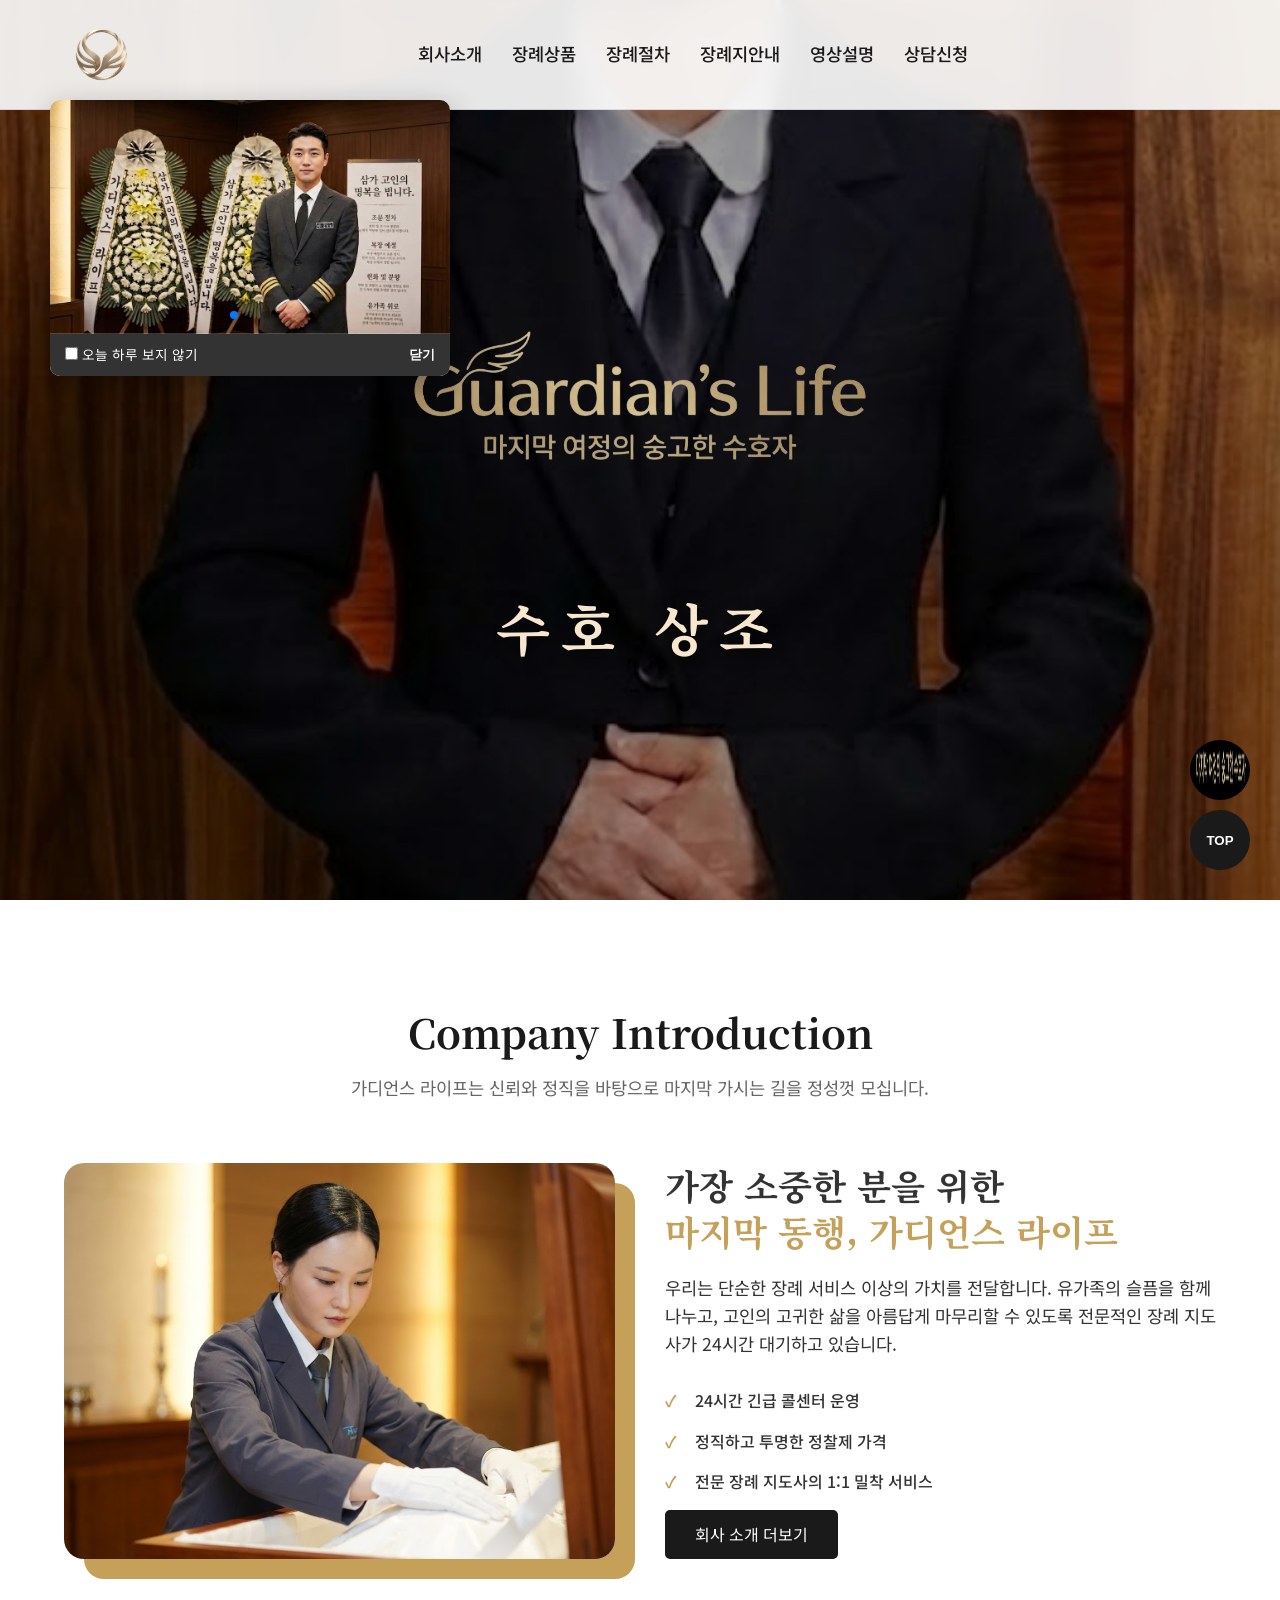
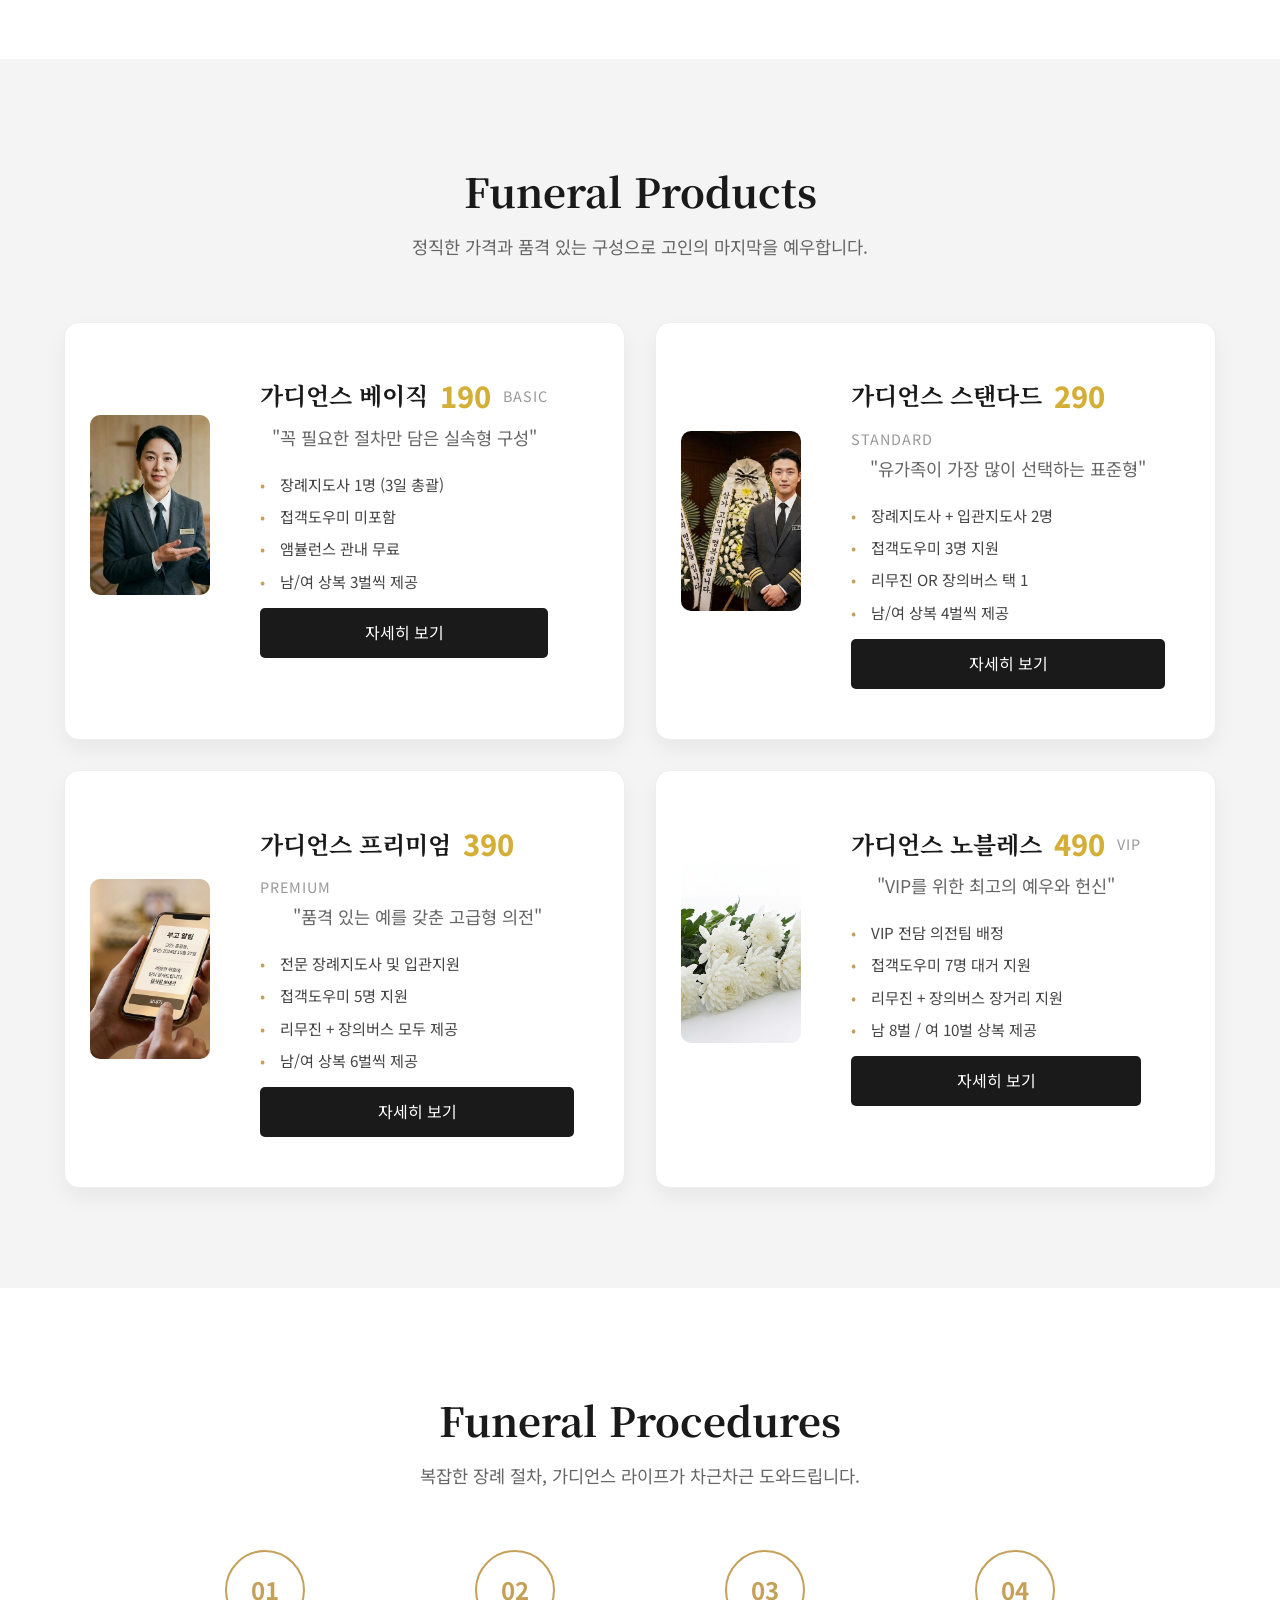
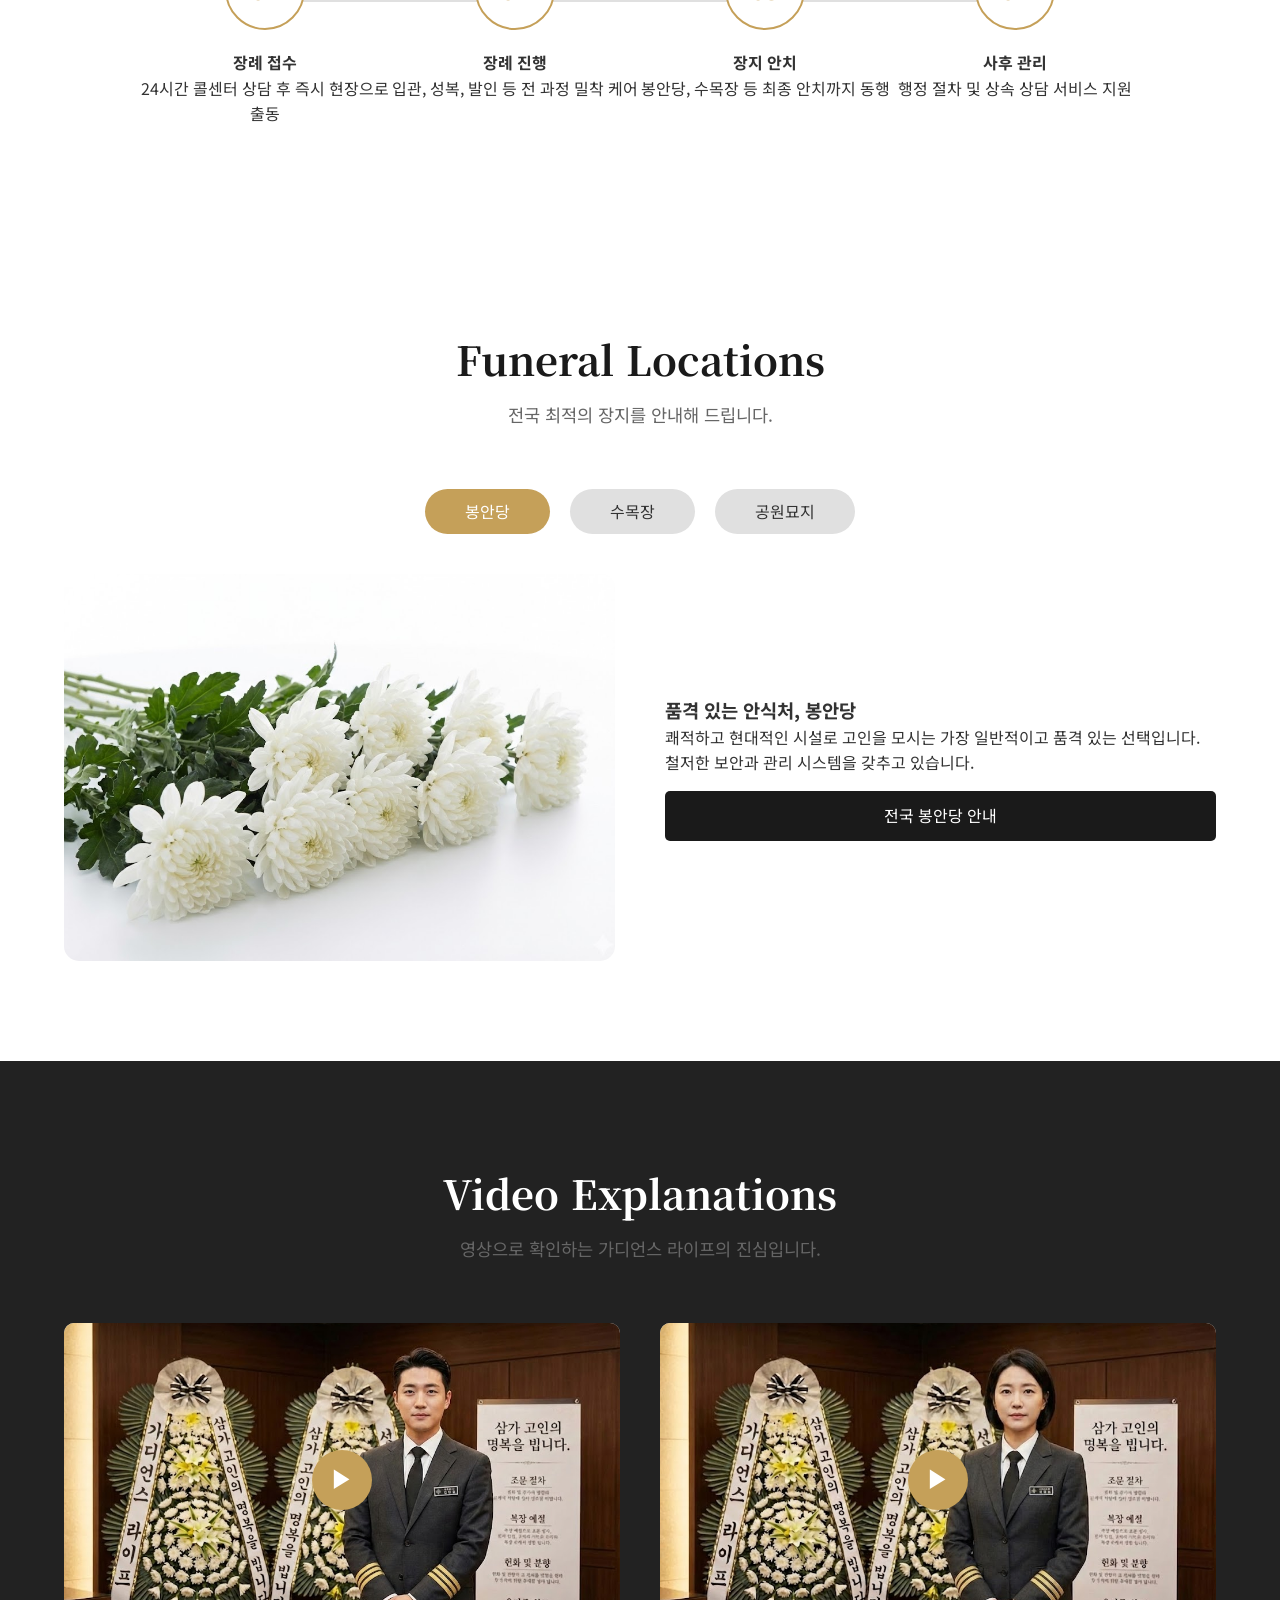
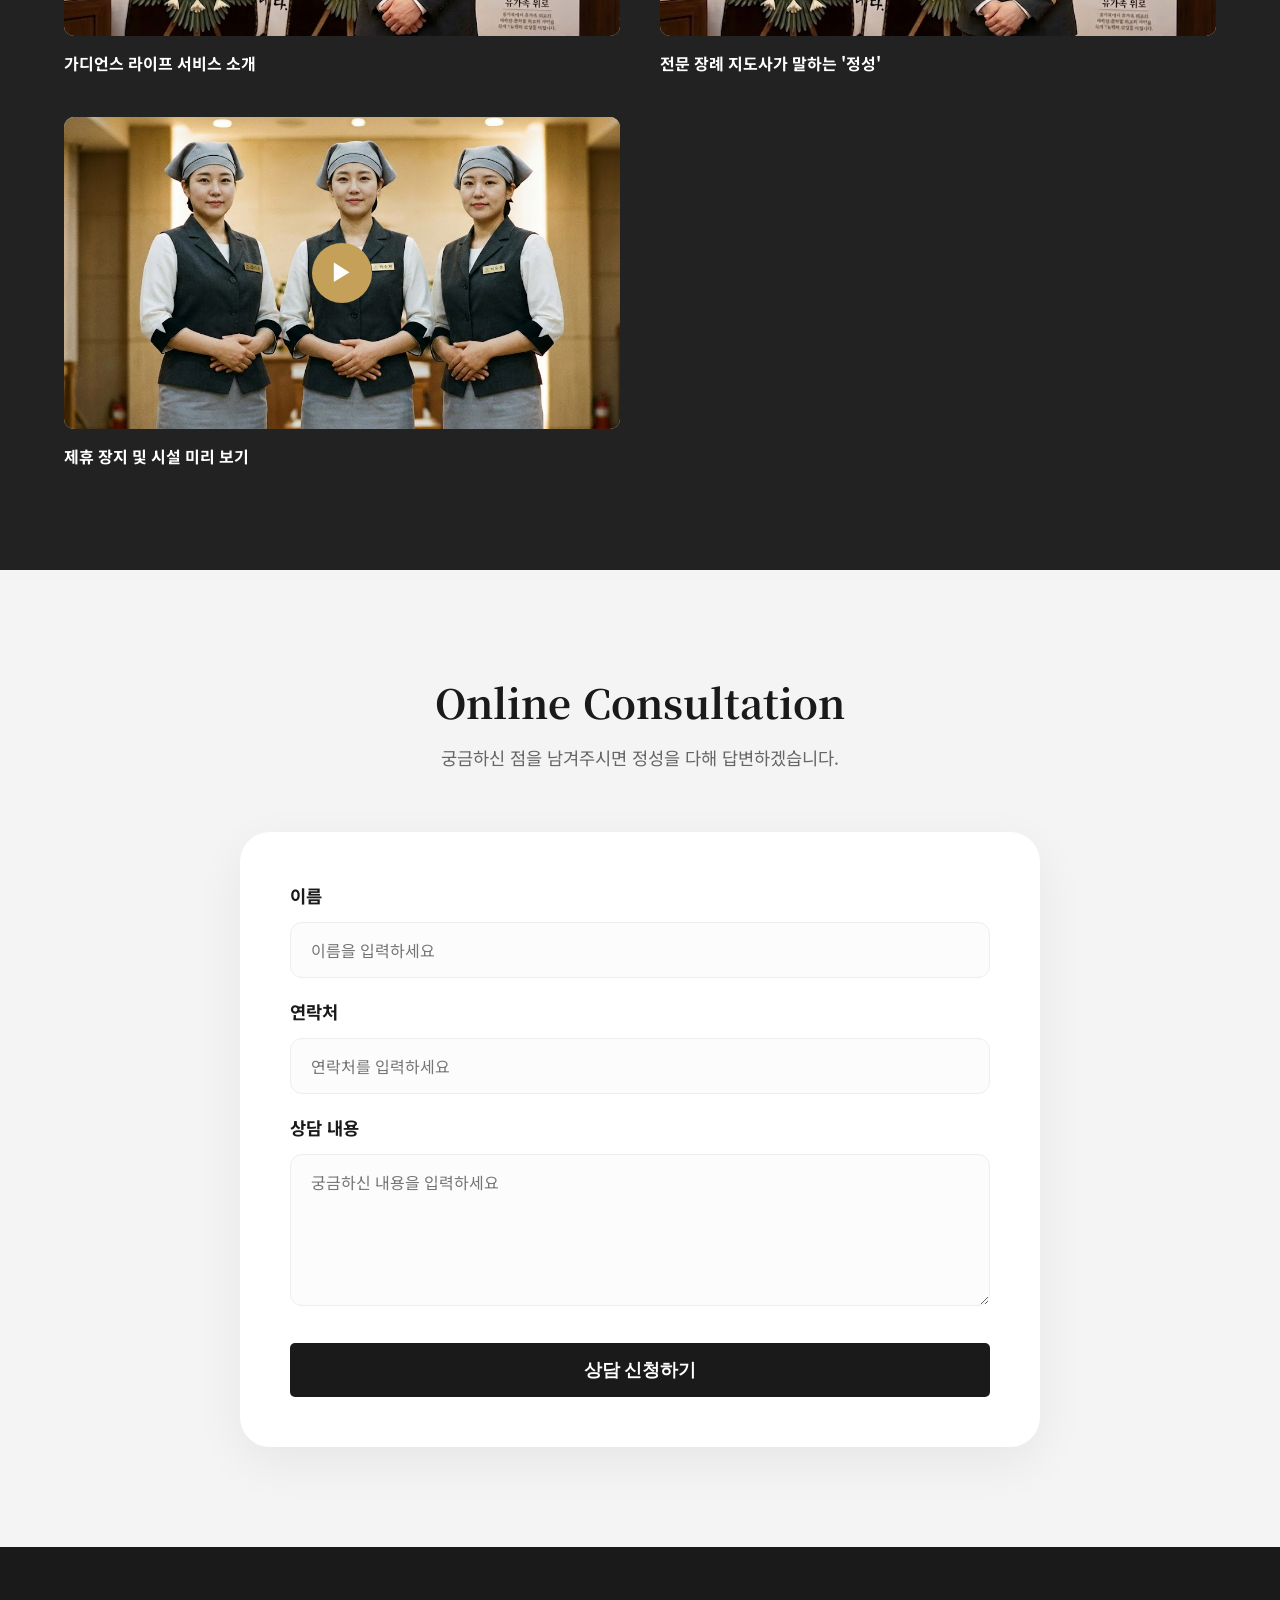
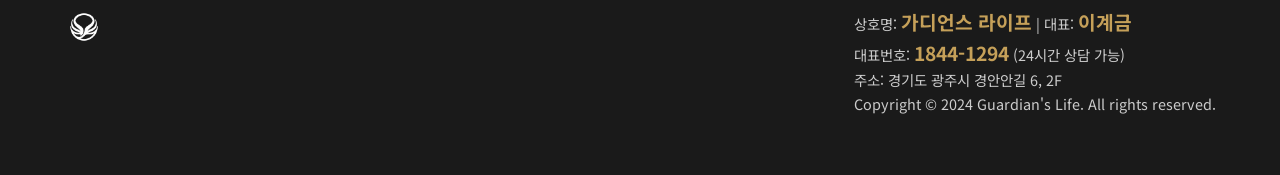
==== index.html @ 5bbec4a3 "Add files via upload" ====
<!DOCTYPE html>
<html lang="ko">

<head>
    <meta charset="UTF-8">
    <meta name="viewport" content="width=device-width, initial-scale=1.0">
    <title>가디언스 라이프 | Guardian's Life - 고품격 장례 서비스</title>
    <meta name="description" content="신뢰와 정성을 다하는 가디언스 라이프 장례 서비스입니다. 봉안당, 수목장, 장례 절차 안내 등 최선을 다해 도와드립니다.">
    <!-- Google Fonts -->
    <link
        href="https://fonts.googleapis.com/css2?family=Noto+Sans+KR:wght@300;400;500;700&family=Noto+Serif+KR:wght@400;700&display=swap"
        rel="stylesheet">
    <!-- Swiper.js CSS -->
    <link rel="stylesheet" href="https://cdn.jsdelivr.net/npm/swiper@11/swiper-bundle.min.css" />
    <!-- AOS CSS -->
    <link href="https://unpkg.com/aos@2.3.1/dist/aos.css" rel="stylesheet">
    <!-- Custom CSS -->
    <link rel="stylesheet" href="css/style.css">
</head>

<body>

    <!-- Header -->
    <header id="header">
        <div class="container flex justify-between align-center">
            <h1 class="logo">
                <a href="#"><img src="g/로고.png" alt="가디언스 라이프"></a>
            </h1>
            <nav class="gnb">
                <ul class="flex">
                    <li><a href="pages/intro.html">회사소개</a></li>
                    <li><a href="pages/products.html">장례상품</a></li>
                    <li><a href="pages/procedure.html">장례절차</a></li>
                    <li><a href="pages/locations.html">장례지안내</a></li>
                    <li><a href="pages/video.html">영상설명</a></li>
                    <li><a href="pages/consultation.html">상담신청</a></li>
                </ul>
            </nav>
            <div class="mobile-menu-btn">
                <span></span>
                <span></span>
                <span></span>
            </div>
        </div>
    </header>

    <!-- Main Content -->
    <main>
        <!-- Layer Popup (Swiper.js) -->
        <div id="layer-popup" class="layer-popup">
            <div class="popup-container">
                <div class="swiper main-popup-swiper">
                    <div class="swiper-wrapper">
                        <div class="swiper-slide"><img src="g/1.png" alt="팝업 1"></div>
                        <div class="swiper-slide"><img src="g/2.png" alt="팝업 2"></div>
                        <div class="swiper-slide"><img src="g/3.png" alt="팝업 3"></div>
                    </div>
                    <div class="swiper-pagination"></div>
                </div>
                <div class="popup-footer flex justify-between align-center">
                    <label><input type="checkbox" id="today-close"> 오늘 하루 보지 않기</label>
                    <button id="popup-close">닫기</button>
                </div>
            </div>
        </div>

        <!-- Home Section -->
        <section id="home">
            <div class="hero">
                <div class="spline-container">
                    <iframe src="https://my.spline.design/cybermannequin-TfpqgGjI5SZci5BlyBKGM1lX/" frameborder="0"
                        width="100%" height="100%"></iframe>
                </div>
                <div class="hero-content" data-aos="fade-up">
                    <img src="g/슬로건.png" alt="가디언스 라이프 슬로건">
                    <p class="brand-text-korean">수호 상조</p>
                </div>
            </div>
        </section>

        <!-- Company Introduction -->
        <section id="intro" class="section">
            <div class="container">
                <div class="section-title" data-aos="fade-up">
                    <h2>Company Introduction</h2>
                    <p>가디언스 라이프는 신뢰와 정직을 바탕으로 마지막 가시는 길을 정성껏 모십니다.</p>
                </div>
                <div class="intro-content flex align-center">
                    <div class="intro-img" data-aos="fade-right">
                        <img src="g/4.png" alt="가디언스 라이프 서비스">
                    </div>
                    <div class="intro-text" data-aos="fade-left">
                        <h3>가장 소중한 분을 위한<br><span>마지막 동행, 가디언스 라이프</span></h3>
                        <p>우리는 단순한 장례 서비스 이상의 가치를 전달합니다. 유가족의 슬픔을 함께 나누고, 고인의 고귀한 삶을 아름답게 마무리할 수 있도록 전문적인 장례 지도사가 24시간
                            대기하고 있습니다.</p>
                        <ul class="intro-features">
                            <li>24시간 긴급 콜센터 운영</li>
                            <li>정직하고 투명한 정찰제 가격</li>
                            <li>전문 장례 지도사의 1:1 밀착 서비스</li>
                        </ul>
                        <a href="pages/intro.html" class="btn-detail"
                            style="display:inline-block; width:auto; padding:12px 30px;">회사 소개 더보기</a>
                    </div>
                </div>
            </div>
        </section>

        <!-- Funeral Products -->
        <section id="products" class="section">
            <div class="container">
                <div class="section-title" data-aos="fade-up">
                    <h2>Funeral Products</h2>
                    <p>정직한 가격과 품격 있는 구성으로 고인의 마지막을 예우합니다.</p>
                </div>
                <div class="product-grid">
                    <!-- (1) 가디언스 베이직 -->
                    <div class="product-item" data-aos="fade-up" data-aos-delay="100">
                        <div class="product-summary" onclick="location.href='pages/products.html'">
                            <div class="product-img"><img src="g/5.png" alt="가디언스 베이직"></div>
                            <div class="product-info">
                                <h3>가디언스 베이직 <span class="price-tag">190</span> <span class="eng-sub">Basic</span></h3>
                                <p class="summary-desc">"꼭 필요한 절차만 담은 실속형 구성"</p>
                                <ul class="summary-list">
                                    <li>장례지도사 1명 (3일 총괄)</li>
                                    <li>접객도우미 미포함</li>
                                    <li>앰뷸런스 관내 무료</li>
                                    <li>남/여 상복 3벌씩 제공</li>
                                </ul>
                                <a href="pages/products.html" class="btn-detail">자세히 보기</a>
                            </div>
                        </div>
                    </div>
                    <!-- (2) 가디언스 스탠다드 -->
                    <div class="product-item" data-aos="fade-up" data-aos-delay="200">
                        <div class="product-summary" onclick="location.href='pages/products.html'">
                            <div class="product-img"><img src="g/1.png" alt="가디언스 스탠다드"></div>
                            <div class="product-info">
                                <h3>가디언스 스탠다드 <span class="price-tag">290</span> <span class="eng-sub">Standard</span>
                                </h3>
                                <p class="summary-desc">"유가족이 가장 많이 선택하는 표준형"</p>
                                <ul class="summary-list">
                                    <li>장례지도사 + 입관지도사 2명</li>
                                    <li>접객도우미 3명 지원</li>
                                    <li>리무진 OR 장의버스 택 1</li>
                                    <li>남/여 상복 4벌씩 제공</li>
                                </ul>
                                <a href="pages/products.html" class="btn-detail">자세히 보기</a>
                            </div>
                        </div>
                    </div>
                    <!-- (3) 가디언스 프리미엄 -->
                    <div class="product-item" data-aos="fade-up" data-aos-delay="300">
                        <div class="product-summary" onclick="location.href='pages/products.html'">
                            <div class="product-img"><img src="g/6.png" alt="가디언스 프리미엄"></div>
                            <div class="product-info">
                                <h3>가디언스 프리미엄 <span class="price-tag">390</span> <span class="eng-sub">Premium</span>
                                </h3>
                                <p class="summary-desc">"품격 있는 예를 갖춘 고급형 의전"</p>
                                <ul class="summary-list">
                                    <li>전문 장례지도사 및 입관지원</li>
                                    <li>접객도우미 5명 지원</li>
                                    <li>리무진 + 장의버스 모두 제공</li>
                                    <li>남/여 상복 6벌씩 제공</li>
                                </ul>
                                <a href="pages/products.html" class="btn-detail">자세히 보기</a>
                            </div>
                        </div>
                    </div>
                    <!-- (4) 가디언스 노블레스 -->
                    <div class="product-item" data-aos="fade-up" data-aos-delay="400">
                        <div class="product-summary" onclick="location.href='pages/products.html'">
                            <div class="product-img"><img src="g/8.png" alt="가디언스 노블레스"></div>
                            <div class="product-info">
                                <h3>가디언스 노블레스 <span class="price-tag">490</span> <span class="eng-sub">VIP</span></h3>
                                <p class="summary-desc">"VIP를 위한 최고의 예우와 헌신"</p>
                                <ul class="summary-list">
                                    <li>VIP 전담 의전팀 배정</li>
                                    <li>접객도우미 7명 대거 지원</li>
                                    <li>리무진 + 장의버스 장거리 지원</li>
                                    <li>남 8벌 / 여 10벌 상복 제공</li>
                                </ul>
                                <a href="pages/products.html" class="btn-detail">자세히 보기</a>
                            </div>
                        </div>
                    </div>
                </div>
            </div>
        </section>

        <!-- Funeral Procedures -->
        <section id="procedure" class="section">
            <div class="container">
                <div class="section-title" data-aos="fade-up">
                    <h2>Funeral Procedures</h2>
                    <p>복잡한 장례 절차, 가디언스 라이프가 차근차근 도와드립니다.</p>
                </div>
                <div class="procedure-steps">
                    <div class="step-item" data-aos="zoom-in" data-aos-delay="100">
                        <div class="step-num">01</div>
                        <h4>장례 접수</h4>
                        <p>24시간 콜센터 상담 후 즉시 현장으로 출동</p>
                    </div>
                    <div class="step-item" data-aos="zoom-in" data-aos-delay="200">
                        <div class="step-num">02</div>
                        <h4>장례 진행</h4>
                        <p>입관, 성복, 발인 등 전 과정 밀착 케어</p>
                    </div>
                    <div class="step-item" data-aos="zoom-in" data-aos-delay="300">
                        <div class="step-num">03</div>
                        <h4>장지 안치</h4>
                        <p>봉안당, 수목장 등 최종 안치까지 동행</p>
                    </div>
                    <div class="step-item" data-aos="zoom-in" data-aos-delay="400">
                        <div class="step-num">04</div>
                        <h4>사후 관리</h4>
                        <p>행정 절차 및 상속 상담 서비스 지원</p>
                    </div>
                </div>
            </div>
        </section>

        <!-- Funeral Locations -->
        <section id="locations" class="section">
            <div class="container">
                <div class="section-title" data-aos="fade-up">
                    <h2>Funeral Locations</h2>
                    <p>전국 최적의 장지를 안내해 드립니다.</p>
                </div>
                <div class="location-tabs" data-aos="fade-up">
                    <ul class="tab-menu flex justify-center">
                        <li class="active" data-tab="tab1">봉안당</li>
                        <li data-tab="tab2">수목장</li>
                        <li data-tab="tab3">공원묘지</li>
                    </ul>
                    <div class="tab-content active" id="tab1">
                        <div class="location-item flex align-center">
                            <div class="location-img"><img src="g/8.png" alt="봉안당"></div>
                            <div class="location-text">
                                <h3>품격 있는 안식처, 봉안당</h3>
                                <p>쾌적하고 현대적인 시설로 고인을 모시는 가장 일반적이고 품격 있는 선택입니다. 철저한 보안과 관리 시스템을 갖추고 있습니다.</p>
                                <a href="pages/locations.html" class="btn-detail">전국 봉안당 안내</a>
                            </div>
                        </div>
                    </div>
                    <div class="tab-content" id="tab2">
                        <div class="location-item flex align-center">
                            <div class="location-img"><img src="g/9.png" alt="수목장"></div>
                            <div class="location-text">
                                <h3>자연으로의 회귀, 수목장</h3>
                                <p>사랑하는 이를 자연의 품에 모시는 친환경 장례 방식입니다. 아름다운 숲속에서 영원한 안식을 누릴 수 있는 최적의 장소를 추천합니다.</p>
                                <a href="pages/locations.html" class="btn-detail">우수 수목장 탐방</a>
                            </div>
                        </div>
                    </div>
                    <div class="tab-content" id="tab3">
                        <div class="location-item flex align-center">
                            <div class="location-img"><img src="g/6.png" alt="공원묘지"></div>
                            <div class="location-text">
                                <h3>영원한 기억의 공간, 공원묘지</h3>
                                <p>탁 트인 전망과 정갈한 조경이 어우러진 공원묘지입니다. 대대로 가문을 모실 수 있는 평장묘, 매장묘 등 다양한 형태를 제안합니다.</p>
                                <a href="pages/locations.html" class="btn-detail">공원묘지 분양 문의</a>
                            </div>
                        </div>
                    </div>
                </div>
            </div>
        </section>

        <!-- Video Explanations -->
        <section id="video" class="section">
            <div class="container">
                <div class="section-title" data-aos="fade-up">
                    <h2>Video Explanations</h2>
                    <p>영상으로 확인하는 가디언스 라이프의 진심입니다.</p>
                </div>
                <div class="video-grid">
                    <div class="video-item" data-aos="fade-up" data-aos-delay="100">
                        <div class="video-thumb">
                            <img src="g/1.png" alt="서비스 소개 영상">
                            <button class="btn-play">▶</button>
                        </div>
                        <h4>가디언스 라이프 서비스 소개</h4>
                    </div>
                    <div class="video-item" data-aos="fade-up" data-aos-delay="200">
                        <div class="video-thumb">
                            <img src="g/2.png" alt="장례 지도사 인터뷰">
                            <button class="btn-play">▶</button>
                        </div>
                        <h4>전문 장례 지도사가 말하는 '정성'</h4>
                    </div>
                    <div class="video-item" data-aos="fade-up" data-aos-delay="300">
                        <div class="video-thumb">
                            <img src="g/3.png" alt="시설 안내 영상">
                            <button class="btn-play">▶</button>
                        </div>
                        <h4>제휴 장지 및 시설 미리 보기</h4>
                    </div>
                </div>
            </div>
        </section>

        <!-- Consultation Form -->
        <section id="consultation" class="section">
            <div class="container">
                <div class="section-title" data-aos="fade-up">
                    <h2>Online Consultation</h2>
                    <p>궁금하신 점을 남겨주시면 정성을 다해 답변하겠습니다.</p>
                </div>
                <div class="form-wrapper" data-aos="fade-up">
                    <form id="contact-form" class="consult-form">
                        <div class="form-group">
                            <label for="name">이름</label>
                            <input type="text" id="name" placeholder="이름을 입력하세요" required>
                        </div>
                        <div class="form-group">
                            <label for="phone">연락처</label>
                            <input type="tel" id="phone" placeholder="연락처를 입력하세요" required>
                        </div>
                        <div class="form-group">
                            <label for="message">상담 내용</label>
                            <textarea id="message" rows="5" placeholder="궁금하신 내용을 입력하세요"></textarea>
                        </div>
                        <button type="submit" class="btn-submit">상담 신청하기</button>
                    </form>
                </div>
            </div>
        </section>
    </main>

    <!-- Footer -->
    <footer id="footer">
        <div class="container">
            <div class="footer-top flex justify-between">
                <div class="footer-logo">
                    <img src="g/로고.png" alt="가디언스 라이프">
                </div>
                <div class="footer-info">
                    <p>상호명: <strong>가디언스 라이프</strong> | 대표: <strong>이계금</strong></p>
                    <p>대표번호: <strong>1844-1294</strong> (24시간 상담 가능)</p>
                    <p>주소: 경기도 광주시 경안안길 6, 2F</p>
                    <p>Copyright &copy; 2024 Guardian's Life. All rights reserved.</p>
                </div>
            </div>
        </div>
    </footer>

    <!-- Floating Buttons -->
    <div class="floating-btns">
        <a href="#" class="btn-kakao"><img src="g/제목 없음3.png" alt="카카오톡 상담"></a>
        <button id="top-btn" class="btn-top">TOP</button>
    </div>

    <!-- Swiper.js JS -->
    <script src="https://cdn.jsdelivr.net/npm/swiper@11/swiper-bundle.min.js"></script>
    <!-- AOS JS -->
    <script src="https://unpkg.com/aos@2.3.1/dist/aos.js"></script>
    <!-- Custom JS -->
    <script src="js/main.js"></script>
    <script>
        AOS.init();
    </script>
</body>

</html>
---- css/style.css ----
/* Base Design Tokens */
:root {
    --primary-color: #1a1a1a;
    --secondary-color: #c5a059;
    /* Gold point */
    --text-color: #333;
    --light-gray: #f4f4f4;
    --white: #ffffff;
    --font-main: 'Noto Sans KR', sans-serif;
    --font-title: 'Noto Serif KR', serif;
}

/* Reset */
* {
    margin: 0;
    padding: 0;
    box-sizing: border-box;
}

li {
    list-style: none;
}

a {
    text-decoration: none;
    color: inherit;
}

img {
    max-width: 100%;
    display: block;
}

button {
    cursor: pointer;
    border: none;
    background: none;
    outline: none;
}

body {
    font-family: var(--font-main);
    color: var(--text-color);
    line-height: 1.6;
    overflow-x: hidden;
}

.container {
    width: 90%;
    max-width: 1200px;
    margin: 0 auto;
}

.flex {
    display: flex;
}

.justify-between {
    justify-content: space-between;
}

.justify-center {
    justify-content: center;
}

.align-center {
    align-items: center;
}

/* Common Section Styles */
.section {
    padding: 100px 0;
}

.section-title {
    text-align: center;
    margin-bottom: 60px;
}

.section-title h2 {
    font-family: var(--font-title);
    font-size: 2.5rem;
    color: var(--primary-color);
    margin-bottom: 10px;
}

.section-title p {
    font-size: 1.1rem;
    color: #666;
}

/* Header */
#header {
    position: fixed;
    top: 0;
    left: 0;
    width: 100%;
    height: 110px;
    /* 기존 80px에서 확대 */
    background: rgba(255, 255, 255, 0.9);
    backdrop-filter: blur(10px);
    z-index: 1000;
    transition: all 0.3s ease;
    border-bottom: 1px solid rgba(0, 0, 0, 0.1);
    display: flex;
    /* 수직 중앙 정렬을 위해 추가 */
    align-items: center;
}

#header .logo img {
    height: 75px;
    /* 기존 50px에서 확대 (약 1.5배) */
    width: auto;
}

.gnb ul li {
    margin-left: 30px;
}

.gnb ul li a {
    font-size: 1.1rem;
    font-weight: 500;
    color: var(--primary-color);
    transition: color 0.3s;
}

.gnb ul li a:hover {
    color: var(--secondary-color);
}

/* Layer Popup */
.layer-popup {
    position: fixed;
    top: 100px;
    left: 50px;
    width: 400px;
    background: var(--white);
    z-index: 2000;
    box-shadow: 0 10px 30px rgba(0, 0, 0, 0.3);
    border-radius: 10px;
    overflow: hidden;
    display: none;
}

.popup-container img {
    width: 100%;
}

.popup-footer {
    padding: 10px 15px;
    background: #333;
    color: #fff;
    font-size: 0.85rem;
}

.popup-footer button {
    color: #fff;
    font-weight: bold;
}

/* Hero Section */
.hero {
    height: 100vh;
    background: url('../g/프로필.png') no-repeat center/cover;
    position: relative;
    display: flex;
    align-items: center;
    justify-content: center;
    overflow: hidden;
}

.hero::before {
    content: '';
    position: absolute;
    top: 0;
    left: 0;
    width: 100%;
    height: 100%;
    background: rgba(0, 0, 0, 0.4);
    z-index: 2;
    pointer-events: none;
}

.hero-content {
    position: relative;
    z-index: 3;
    text-align: center;
    pointer-events: none;
}

.spline-container {
    position: absolute;
    top: 0;
    left: 0;
    width: 100%;
    height: 100%;
    z-index: 1;
    overflow: hidden;
    /* Crop the iframe */
}

.spline-container iframe {
    width: calc(100% + 100px);
    /* Slightly wider */
    height: calc(100% + 100px);
    /* Slightly taller */
    margin-left: -50px;
    /* Offset to center */
    margin-top: -50px;
    /* Offset to center */
    border: none;
    pointer-events: auto;
}

.hero-content img {
    max-width: 600px;
    margin: 0 auto 20px;
}

.brand-text-korean {
    font-family: var(--font-title);
    /* 명조체 (Serif) */
    font-size: 3.5rem;
    /* 크기 대폭 확대 */
    color: #F7E7CE;
    /* 샴페인 골드 (Champagne Gold) */
    font-weight: 700;
    letter-spacing: 0.2em;
    text-shadow: 0 4px 15px rgba(0, 0, 0, 0.8);
    /* 시인성 극대화 */
    margin-top: 15px;
}

@media (max-width: 768px) {
    .brand-text-korean {
        font-size: 2.2rem;
        letter-spacing: 0.1em;
    }
}

/* Introduction Section */
.intro-content {
    gap: 50px;
}

.intro-img {
    flex: 1;
}

.intro-img img {
    border-radius: 20px;
    box-shadow: 20px 20px 0 var(--secondary-color);
}

.intro-text {
    flex: 1;
}

.intro-text h3 {
    font-family: var(--font-title);
    font-size: 2.2rem;
    margin-bottom: 20px;
    line-height: 1.3;
}

.intro-text h3 span {
    color: var(--secondary-color);
}

.intro-text p {
    margin-bottom: 30px;
    font-size: 1.1rem;
}

.intro-features {
    display: flex;
    flex-direction: column;
    gap: 15px;
}

.intro-features li {
    position: relative;
    padding-left: 30px;
    font-weight: 500;
}

.intro-features li::before {
    content: '✓';
    position: absolute;
    left: 0;
    color: var(--secondary-color);
    font-weight: bold;
}

/* Products Section */
#products {
    background: var(--light-gray);
}

.product-grid {
    display: grid;
    grid-template-columns: repeat(2, 1fr);
    /* Desktop 2x2 */
    gap: 30px;
}

@media (max-width: 992px) {
    .product-grid {
        grid-template-columns: 1fr;
        /* Mobile/Tablet 1 col */
    }
}

.product-card {
    background: var(--white);
    border-radius: 15px;
    overflow: hidden;
    box-shadow: 0 10px 20px rgba(0, 0, 0, 0.05);
    transition: all 0.3s;
}

.product-card:hover {
    transform: translateY(-10px);
    box-shadow: 0 15px 30px rgba(0, 0, 0, 0.1);
}

.product-img img {
    width: 100%;
    height: 200px;
    object-fit: cover;
}

.product-info {
    padding: 25px;
    text-align: center;
}

.product-info h4 {
    font-size: 1.4rem;
    margin-bottom: 10px;
}

.product-info .price {
    font-size: 1.2rem;
    color: var(--secondary-color);
    font-weight: 700;
    margin-bottom: 20px;
    display: block;
}

.product-info ul {
    text-align: left;
    margin-bottom: 10px;
    font-size: 0.95rem;
}

.btn-detail {
    display: block;
    width: 100%;
    padding: 12px;
    background: var(--primary-color);
    color: var(--white);
    border-radius: 5px;
    margin-top: 15px;
    text-align: center;
}

/* Product Item Advanced Styles */
.product-item {
    background: var(--white);
    border-radius: 15px;
    overflow: hidden;
    box-shadow: 0 10px 20px rgba(0, 0, 0, 0.05);
    transition: all 0.3s;
    border: 1px solid #eee;
}

.product-summary {
    padding: 30px;
    cursor: pointer;
    position: relative;
    transition: background 0.3s;
}

.product-summary:hover {
    background: #fdfdfd;
}

.product-summary .product-img {
    width: 100%;
    height: 180px;
    margin-bottom: 20px;
    border-radius: 10px;
    overflow: hidden;
}

.product-summary .product-img img {
    width: 100%;
    height: 100%;
    object-fit: cover;
}

.product-info h3 {
    font-size: 1.5rem;
    margin-bottom: 12px;
    font-family: var(--font-title);
    display: flex;
    align-items: center;
    flex-wrap: wrap;
    gap: 8px;
    color: var(--primary-color);
}

.product-info h3 .price-tag {
    font-size: 1.8rem;
    font-weight: 800;
    color: #D4AF37;
    /* Gold point */
    font-family: var(--font-main);
    margin: 0 4px;
}

.product-info h3 .eng-sub {
    font-size: 0.9rem;
    color: #999;
    font-weight: 400;
    font-family: var(--font-main);
    text-transform: uppercase;
    letter-spacing: 1px;
}

.product-info .summary-desc {
    font-size: 1.1rem;
    color: #666;
    margin-bottom: 20px;
}

.summary-list {
    margin-bottom: 20px;
}

.summary-list li {
    position: relative;
    padding-left: 20px;
    margin-bottom: 8px;
    font-size: 0.95rem;
    color: #444;
}

.summary-list li::before {
    content: '•';
    position: absolute;
    left: 0;
    color: var(--secondary-color);
}

.arrow-icon {
    position: absolute;
    right: 30px;
    top: 30px;
    font-size: 1.2rem;
    color: var(--secondary-color);
    transition: transform 0.3s;
}

.product-item.active .arrow-icon {
    transform: rotate(180deg);
}

.product-details {
    max-height: 0;
    overflow: hidden;
    transition: max-height 0.4s ease-out;
    background: #f9f9f9;
}

.details-inner {
    padding: 30px;
    border-top: 1px solid #eee;
}

.details-inner h5 {
    font-size: 1.1rem;
    margin-bottom: 15px;
    color: var(--primary-color);
    border-bottom: 1px solid #ddd;
    padding-bottom: 5px;
}

.details-inner ul {
    margin-bottom: 20px;
}

.details-inner ul li {
    margin-bottom: 8px;
    font-size: 0.95rem;
    color: #555;
    word-break: keep-all;
}

/* Common Benefits Section */
.bg-gray-100 {
    background-color: #f3f4f6;
    border-radius: 15px;
    padding: 40px;
    margin-top: 60px;
}

.benefits-title {
    font-size: 1.5rem;
    font-family: var(--font-title);
    margin-bottom: 25px;
    text-align: center;
    color: var(--primary-color);
}

.benefits-grid {
    display: grid;
    grid-template-columns: repeat(2, 1fr);
    gap: 20px;
}

.benefits-grid li {
    position: relative;
    padding-left: 25px;
    font-size: 1rem;
    color: #444;
}

.benefits-grid li::before {
    content: '✓';
    position: absolute;
    left: 0;
    color: var(--secondary-color);
    font-weight: bold;
}

.benefits-notice {
    margin-top: 25px;
    font-size: 0.85rem;
    color: #888;
    text-align: center;
}

@media (max-width: 768px) {
    .benefits-grid {
        grid-template-columns: 1fr;
    }
}

.btn-detail:hover {
    background: var(--secondary-color);
}

/* Procedure Section */
.procedure-steps {
    display: flex;
    justify-content: space-between;
    position: relative;
    max-width: 1000px;
    margin: 0 auto;
}

.procedure-steps::before {
    content: '';
    position: absolute;
    top: 50px;
    left: 10%;
    width: 80%;
    height: 2px;
    background: #e0e0e0;
    z-index: 1;
}

.step-item {
    position: relative;
    z-index: 2;
    text-align: center;
    width: 25%;
}

.step-num {
    width: 80px;
    height: 80px;
    background: var(--white);
    border: 2px solid var(--secondary-color);
    border-radius: 50%;
    display: flex;
    align-items: center;
    justify-content: center;
    margin: 0 auto 20px;
    font-size: 1.5rem;
    font-weight: bold;
    color: var(--secondary-color);
}

/* Locations Section */
.tab-menu {
    gap: 20px;
    margin-bottom: 40px;
}

.tab-menu li {
    padding: 10px 40px;
    background: #e0e0e0;
    cursor: pointer;
    border-radius: 30px;
    transition: all 0.3s;
}

.tab-menu li.active {
    background: var(--secondary-color);
    color: var(--white);
}

.tab-content {
    display: none;
}

.tab-content.active {
    display: block;
}

.location-item {
    gap: 50px;
}

.location-img {
    flex: 1;
}

.location-img img {
    border-radius: 15px;
}

.location-text {
    flex: 1;
}

/* Video Section */
#video {
    background: #222;
    color: var(--white);
}

#video .section-title h2 {
    color: var(--white);
}

.video-grid {
    display: grid;
    grid-template-columns: repeat(auto-fit, minmax(300px, 1fr));
    gap: 30px;
}

.video-thumb {
    position: relative;
    border-radius: 10px;
    overflow: hidden;
    margin-bottom: 15px;
    aspect-ratio: 16/9;
}

.video-thumb img {
    width: 100%;
    height: 100%;
    object-fit: cover;
    transition: 0.3s;
}

.btn-play {
    position: absolute;
    top: 50%;
    left: 50%;
    transform: translate(-50%, -50%);
    width: 60px;
    height: 60px;
    background: var(--secondary-color);
    color: #fff;
    border-radius: 50%;
    display: flex;
    align-items: center;
    justify-content: center;
    font-size: 1.5rem;
}

/* Consultation Form */
#consultation {
    background: var(--light-gray);
}

.form-wrapper {
    max-width: 700px;
    margin: 0 auto;
    background: var(--white);
    padding: 50px;
    border-radius: 20px;
    box-shadow: 0 10px 40px rgba(0, 0, 0, 0.05);
}

.form-group {
    margin-bottom: 20px;
}

.form-group label {
    display: block;
    margin-bottom: 8px;
    font-weight: 500;
}

.form-group input,
.form-group textarea {
    width: 100%;
    padding: 12px;
    border: 1px solid #ddd;
    border-radius: 5px;
    font-family: inherit;
}

.btn-submit {
    width: 100%;
    padding: 15px;
    background: var(--primary-color);
    color: var(--white);
    font-size: 1.1rem;
    font-weight: bold;
    border-radius: 5px;
    margin-top: 10px;
    transition: 0.3s;
}

.btn-submit:hover {
    background: var(--secondary-color);
}

/* Footer */
#footer {
    padding: 60px 0;
    background: var(--primary-color);
    color: #ccc;
    font-size: 0.9rem;
}

.footer-logo img {
    height: 40px;
    filter: brightness(0) invert(1);
    margin-bottom: 20px;
}

.footer-info strong {
    color: var(--secondary-color);
    font-size: 1.2rem;
}

/* Floating Buttons */
.floating-btns {
    position: fixed;
    bottom: 30px;
    right: 30px;
    z-index: 999;
    display: flex;
    flex-direction: column;
    gap: 10px;
}

.btn-kakao img {
    width: 60px;
    height: 60px;
    border-radius: 50%;
}

.btn-top {
    width: 60px;
    height: 60px;
    background: var(--primary-color);
    color: #fff;
    border-radius: 50%;
    font-weight: bold;
    opacity: 0;
    visibility: hidden;
    transition: 0.3s;
}

.btn-top.show {
    opacity: 1;
    visibility: visible;
}

@media (max-width: 768px) {
    #header {
        height: 85px;
        /* 모바일 헤더 높이 조정 */
    }

    #header .logo img {
        height: 55px;
        /* 모바일 로고 크기 최적화 */
    }

    .gnb {
        display: none;
    }

    .intro-content,
    .location-item {
        flex-direction: column;
    }

    .procedure-steps {
        flex-direction: column;
        gap: 40px;
    }

    .procedure-steps::before {
        display: none;
    }

    .step-item {
        width: 100%;
    }

    .form-wrapper {
        padding: 30px;
    }

    .layer-popup {
        width: 80%;
        left: 10%;
        top: 50px;
    }
}

/* Sub Page Specific */
.sub-page #header {
    background: var(--white);
    box-shadow: 0 2px 10px rgba(0, 0, 0, 0.1);
}

.sub-hero {
    height: 500px;
    /* Increased from 400px */
    background-color: var(--primary-color);
    background-size: cover;
    background-position: center;
    position: relative;
    display: flex;
    align-items: center;
    color: var(--white);
    text-align: center;
    padding-top: 80px;
    overflow: hidden;
    /* Ensure zoomed video doesn't bleed out */
}

.sub-hero::before {
    content: '';
    position: absolute;
    top: 0;
    left: 0;
    width: 100%;
    height: 100%;
    background: rgba(0, 0, 0, 0.5);
    z-index: 0;
}

/* Hide default overlay if explicit video overlay is present to avoid double darkness */
.sub-hero:has(.video-overlay)::before {
    display: none;
}

video.header-bg-video {
    position: absolute;
    top: 50%;
    left: 50%;
    min-width: 100%;
    min-height: 100%;
    width: auto;
    height: auto;
    transform: translate(-50%, -50%) scale(1.05);
    /* Optimized from 1.08 to minimize cropping */
    transform-origin: center bottom;
    object-fit: cover;
    z-index: 1;
}

.video-overlay {
    position: absolute;
    top: 0;
    left: 0;
    width: 100%;
    height: 100%;
    background: rgba(0, 0, 0, 0.5);
    z-index: 2;
}

.sub-hero .container {
    position: relative;
    z-index: 3;
    /* Ensure content is on top of video and overlay */
}

.sub-hero h2 {
    font-family: var(--font-title);
    font-size: 3rem;
    margin-bottom: 10px;
    text-shadow: 0 2px 10px rgba(0, 0, 0, 0.5);
    /* Added shadow for better contrast */
}

.sub-hero h2 strong {
    font-weight: 700;
    color: var(--white);
}

.sub-hero p {
    font-size: 1.2rem;
    opacity: 0.95;
    line-height: 1.6;
    text-shadow: 0 2px 4px rgba(0, 0, 0, 0.6);
    /* Strengthened shadow */
    word-break: keep-all;
}

/* Backgrounds for each sub-hero */
.intro-hero {
    /* Background image removed to use video backdrop */
    background-color: #000;
}

.products-hero {
    background-image: url('../g/장례상품.jpg');
    background-size: 115% !important;
    /* Zoom in to hide bottom-right watermark */
    background-position: left top !important;
}

.procedure-hero {
    min-height: 550px;
    height: 60vh;
    background-color: #000;
}

.procedure-hero video.header-bg-video {
    object-position: center center;
    transform: translate(-50%, -50%) scale(1.02);
}

.locations-hero {
    background-image: url('../g/8.png');
}

.locations-hero h2 {
    font-family: 'Noto Serif KR', serif;
    /* Elegant Serif for emotional impact */
    text-shadow: 0 2px 10px rgba(0, 0, 0, 0.7);
    /* Stronger shadow for bright bg */
}

.locations-hero p {
    text-shadow: 0 2px 10px rgba(0, 0, 0, 0.7);
}

.video-hero {
    background-image: url('../g/1.png');
}

.consultation-hero {
    background-image: url('../g/6.png');
}

.page-content {
    padding: 100px 0;
}

.content-box {
    background: var(--white);
    padding: 50px;
    border-radius: 15px;
    box-shadow: 0 5px 20px rgba(0, 0, 0, 0.05);
}

.content-box h3 {
    font-size: 1.8rem;
    margin: 40px 0 20px;
    border-left: 5px solid var(--secondary-color);
    padding-left: 15px;
}

.content-box p {
    font-size: 1.1rem;
    color: #555;
    margin-bottom: 20px;
}

.placeholder-img {
    margin-top: 30px;
    border-radius: 10px;
    overflow: hidden;
    max-width: 800px;
}

@media (max-width: 768px) {
    .sub-hero {
        height: 350px;
        /* Adjusted from 300px for better video display */
    }

    .procedure-hero.sub-hero {
        min-height: 400px;
    }

    .sub-hero h2 {
        font-size: 2.2rem;
    }

    .procedure-hero.sub-hero h2 {
        font-size: 2.5rem;
        /* Increased for prominence on mobile */
    }

    .products-hero.sub-hero {
        background-size: 150% !important;
        /* More zoom for mobile aspect ratio */
        background-position: center top !important;
    }

    video.header-bg-video {
        transform: translate(-50%, -50%) scale(1.15);
        /* Slightly higher scale on mobile to cover portrait aspect ratio */
    }

    .sub-hero p {
        font-size: 1rem;
        padding: 0 20px;
    }

    .content-box {
        padding: 30px;
    }
}

/* Intro Page Components */
.intro-profile {
    gap: 50px;
    margin-bottom: 80px;
}

.profile-img {
    flex: 0 0 350px;
    border-radius: 20px;
    overflow: hidden;
    box-shadow: 0 10px 30px rgba(0, 0, 0, 0.1);
}

.profile-img img {
    width: 100%;
    display: block;
}

.profile-text h3 {
    font-size: 2.2rem;
    color: var(--primary-color);
    margin-bottom: 25px;
    font-family: var(--font-title);
}

.profile-text p {
    font-size: 1.2rem;
    line-height: 1.8;
    color: #555;
}

.brand-strategy {
    margin-top: 100px;
}

.brand-strategy h3 {
    text-align: center;
    font-size: 2.5rem;
    margin-bottom: 50px;
    font-family: var(--font-title);
}

.strategy-grid {
    gap: 30px;
}

.strategy-item {
    flex: 1;
    background: #fdfdfd;
    padding: 40px 30px;
    border-radius: 15px;
    border: 1px solid #eee;
    transition: 0.3s;
}

.strategy-item:hover {
    transform: translateY(-10px);
    box-shadow: 0 10px 30px rgba(0, 0, 0, 0.05);
    border-color: var(--secondary-color);
}

.strategy-item h4 {
    color: var(--secondary-color);
    font-size: 1.3rem;
    margin-bottom: 20px;
}

.strategy-icon {
    font-size: 0.9rem;
    font-weight: bold;
    color: var(--secondary-color);
    margin-bottom: 10px;
    letter-spacing: 2px;
}

.promise-list {
    list-style: none;
    padding: 0;
}

.promise-list li {
    font-size: 1.1rem;
    padding: 15px 0;
    border-bottom: 1px solid #eee;
    display: flex;
    align-items: center;
}

.promise-list li:last-child {
    border-bottom: none;
}

.promise-list li strong {
    color: var(--primary-color);
    margin-right: 10px;
    min-width: 180px;
}

.promise-list li::before {
    content: '✓';
    color: var(--secondary-color);
    font-weight: bold;
    margin-right: 15px;
}


.strategy-item p {
    font-size: 1.05rem;
    color: #666;
    line-height: 1.6;
}

@media (max-width: 992px) {
    .intro-profile {
        flex-direction: column;
        text-align: center;
        gap: 30px;
    }

    .profile-img {
        flex: 0 0 auto;
        width: 100%;
        max-width: 400px;
        margin: 0 auto;
    }

    .strategy-grid {
        flex-direction: column;
    }
}

/* Product Grid & Accordion */
.product-grid {
    display: grid;
    grid-template-columns: repeat(2, 1fr);
    gap: 30px;
    margin-top: 50px;
}

.product-item {
    background: var(--white);
    border: 1px solid #eee;
    border-radius: 15px;
    overflow: hidden;
    transition: all 0.3s ease;
    cursor: pointer;
}

.product-item:hover {
    border-color: var(--secondary-color);
    box-shadow: 0 10px 30px rgba(0, 0, 0, 0.05);
}

.product-summary {
    display: flex;
    align-items: center;
    padding: 25px;
    position: relative;
}

.product-img {
    flex: 0 0 120px;
    height: 120px;
    border-radius: 10px;
    overflow: hidden;
    margin-right: 25px;
}

.product-img img {
    width: 100%;
    height: 100%;
    object-fit: cover;
}

.product-info h3 {
    font-family: var(--font-title);
    font-size: 1.5rem;
    margin-bottom: 5px;
    color: var(--primary-color);
}

.product-info h3 span {
    font-size: 1rem;
    color: var(--secondary-color);
    font-weight: 400;
}

.product-info p {
    font-size: 1rem;
    color: #666;
}

.arrow-icon {
    position: absolute;
    right: 25px;
    top: 50%;
    transform: translateY(-50%);
    color: #ccc;
    transition: 0.3s;
}

.product-item.active .arrow-icon {
    transform: translateY(-50%) rotate(180deg);
    color: var(--secondary-color);
}

.product-details {
    max-height: 0;
    overflow: hidden;
    transition: max-height 0.4s ease-out;
    background: #fafafa;
}

.details-inner {
    padding: 30px 40px;
    border-top: 1px solid #eee;
}

.details-inner ul {
    list-style: none;
    padding: 0;
}

.details-inner ul li {
    font-size: 1.1rem;
    padding: 8px 0;
    position: relative;
    padding-left: 20px;
    color: #444;
}

.details-inner ul li::before {
    content: '•';
    position: absolute;
    left: 0;
    color: var(--secondary-color);
    font-weight: bold;
}

@media (max-width: 992px) {
    .product-grid {
        grid-template-columns: 1fr;
    }
}

@media (max-width: 576px) {
    .product-summary {
        flex-direction: column;
        text-align: center;
    }

    .product-img {
        margin-right: 0;
        margin-bottom: 20px;
        flex: 0 0 100px;
        width: 100%;
        max-width: 200px;
    }
}

/* Timeline UI */
.timeline-container {
    max-width: 900px;
    margin: 0 auto;
}

.timeline {
    position: relative;
    padding: 50px 0;
}

.timeline::before {
    content: '';
    position: absolute;
    left: 40px;
    top: 0;
    width: 2px;
    height: 100%;
    background: #D4AF37;
}

.timeline-item {
    position: relative;
    padding-left: 100px;
    margin-bottom: 60px;
}

.timeline-item:last-child {
    margin-bottom: 0;
}

.timeline-node {
    position: absolute;
    left: 20px;
    top: 5px;
    width: 42px;
    height: 42px;
    background: #D4AF37;
    color: #fff;
    border-radius: 50%;
    display: flex;
    align-items: center;
    justify-content: center;
    font-weight: bold;
    font-size: 1.2rem;
    z-index: 10;
    box-shadow: 0 0 0 8px #fff;
}

.timeline-content {
    background: #fdfdfd;
    padding: 40px;
    border-radius: 20px;
    border: 1px solid #eee;
    box-shadow: 0 5px 20px rgba(0, 0, 0, 0.03);
    transition: 0.3s;
}

.timeline-content:hover {
    transform: translateX(10px);
    border-color: #D4AF37;
}

.step-header {
    display: flex;
    align-items: center;
    margin-bottom: 25px;
    gap: 15px;
}

.step-day {
    font-size: 0.9rem;
    font-weight: bold;
    color: #D4AF37;
    text-transform: uppercase;
    letter-spacing: 1px;
}

.step-icon {
    font-size: 2rem;
}

.step-header h3 {
    font-family: var(--font-title);
    font-size: 1.8rem;
    color: var(--primary-color);
}

.step-body h4 {
    font-size: 1.2rem;
    color: #333;
    margin-bottom: 15px;
    font-family: var(--font-title);
}

.step-body ul {
    list-style: none;
    padding: 0;
}

.step-body ul li {
    font-size: 1.05rem;
    color: #666;
    padding: 8px 0;
    position: relative;
    padding-left: 20px;
}

.step-body ul li::before {
    content: '•';
    position: absolute;
    left: 0;
    color: #D4AF37;
    font-weight: bold;
}

.timeline-note {
    text-align: center;
    margin-top: 50px;
    font-size: 0.95rem;
    color: #999;
}

@media (max-width: 768px) {
    .timeline::before {
        left: 20px;
    }

    .timeline-item {
        padding-left: 60px;
    }

    .timeline-node {
        left: 0;
        width: 40px;
        height: 40px;
        font-size: 1rem;
    }

    .timeline-content {
        padding: 30px 20px;
    }

    .step-header h3 {
        font-size: 1.5rem;
    }
}

/* Video Gallery UI */
.video-grid {
    display: grid;
    grid-template-columns: repeat(2, 1fr);
    gap: 40px;
    margin-top: 50px;
}

.video-card {
    background: var(--white);
    border-radius: 15px;
    overflow: hidden;
    box-shadow: 0 5px 20px rgba(0, 0, 0, 0.05);
    transition: 0.3s;
}

.video-card:hover {
    transform: translateY(-10px);
    box-shadow: 0 10px 30px rgba(0, 0, 0, 0.1);
}

.video-thumb {
    position: relative;
    width: 100%;
    padding-top: 56.25%;
    /* 16:9 Aspect Ratio */
    background: #e0e0e0;
    overflow: hidden;
}

.video-thumb img {
    position: absolute;
    top: 0;
    left: 0;
    width: 100%;
    height: 100%;
    object-fit: cover;
    transition: 0.5s;
}

.video-card:hover .video-thumb img {
    transform: scale(1.1);
}

.play-overlay {
    position: absolute;
    top: 0;
    left: 0;
    width: 100%;
    height: 100%;
    background: rgba(0, 0, 0, 0.3);
    display: flex;
    align-items: center;
    justify-content: center;
    transition: 0.3s;
}

.play-btn {
    width: 60px;
    height: 60px;
    background: var(--white);
    color: var(--primary-color);
    border-radius: 50%;
    display: flex;
    align-items: center;
    justify-content: center;
    font-size: 1.5rem;
    padding-left: 5px;
    /* Adjust for triangle centering */
    box-shadow: 0 0 20px rgba(0, 0, 0, 0.2);
    transition: 0.3s;
}

.video-card:hover .play-btn {
    transform: scale(1.2);
    background: var(--secondary-color);
    color: var(--white);
}

.video-info {
    padding: 25px;
}

.video-info h3 {
    font-family: var(--font-title);
    font-size: 1.3rem;
    margin-bottom: 10px;
    color: var(--primary-color);
    line-height: 1.4;
}

.video-info p {
    font-size: 1rem;
    color: #666;
    line-height: 1.6;
}

@media (max-width: 992px) {
    .video-grid {
        grid-template-columns: 1fr;
        gap: 30px;
    }
}

/* Consultation Page UI */
.emergency-box {
    background: linear-gradient(135deg, #e74c3c, #f39c12);
    padding: 40px 0;
    margin-bottom: 60px;
    color: var(--white);
    text-align: center;
    box-shadow: 0 10px 30px rgba(231, 76, 60, 0.2);
}

.emergency-inner p {
    font-size: 1.3rem;
    margin-bottom: 25px;
    font-weight: 700;
    letter-spacing: -0.5px;
}

.btn-emergency-call {
    display: inline-flex;
    align-items: center;
    justify-content: center;
    background: var(--white);
    color: #e74c3c;
    padding: 0 50px;
    height: 70px;
    border-radius: 35px;
    font-size: 1.5rem;
    font-weight: 800;
    transition: 0.3s cubic-bezier(0.4, 0, 0.2, 1);
    text-decoration: none;
    box-shadow: 0 8px 25px rgba(0, 0, 0, 0.15);
}

.btn-emergency-call:hover {
    transform: translateY(-3px) scale(1.02);
    box-shadow: 0 12px 35px rgba(0, 0, 0, 0.2);
    background: var(--primary-color);
    color: var(--white);
}

/* Form refinement */
.form-wrapper {
    background: var(--white);
    padding: 50px;
    border-radius: 30px;
    box-shadow: 0 15px 50px rgba(0, 0, 0, 0.06);
    max-width: 800px;
    margin: 0 auto;
}

.consult-form .form-group label {
    font-weight: 700;
    color: var(--primary-color);
    margin-bottom: 12px;
    font-size: 1.1rem;
}

.consult-form input,
.consult-form textarea {
    border: 1px solid #eee;
    background: #fcfcfc;
    padding: 15px 20px;
    border-radius: 12px;
    font-size: 1rem;
    transition: 0.3s;
}

.consult-form input:focus,
.consult-form textarea:focus {
    border-color: var(--secondary-color);
    background: #fff;
    box-shadow: 0 0 0 4px rgba(212, 175, 55, 0.1);
}

.radio-group {
    display: grid;
    grid-template-columns: repeat(3, 1fr);
    gap: 15px;
    margin-top: 15px;
}

.radio-item {
    position: relative;
    display: flex;
    flex-direction: column;
    align-items: center;
    justify-content: center;
    padding: 25px 15px;
    background: #fbfbfb;
    border: 1px solid #efefef;
    border-radius: 20px;
    cursor: pointer;
    transition: all 0.3s cubic-bezier(0.4, 0, 0.2, 1);
    text-align: center;
}

.radio-item input {
    margin-bottom: 12px;
    width: 20px;
    height: 20px;
    accent-color: var(--secondary-color);
    cursor: pointer;
}

.radio-item span {
    font-size: 1.1rem;
    font-weight: 700;
    color: #444;
    transition: 0.3s;
}

.radio-item:hover {
    border-color: var(--secondary-color);
    background: #fff;
    transform: translateY(-3px);
    box-shadow: 0 5px 15px rgba(212, 175, 55, 0.1);
}

.radio-item:has(input:checked) {
    background: var(--secondary-color);
    border-color: var(--secondary-color);
    box-shadow: 0 10px 25px rgba(212, 175, 55, 0.3);
}

.radio-item:has(input:checked) span {
    color: var(--white);
}

.radio-item:has(input:checked) input {
    filter: brightness(0) invert(1);
}

@media (max-width: 768px) {
    .form-wrapper {
        padding: 30px 20px;
    }
}

@media (max-width: 576px) {
    .radio-group {
        grid-template-columns: 1fr;
    }

    .radio-item {
        padding: 20px;
    }
}

/* CEO Section */
.ceo-section {
    padding: 80px 0;
}

.ceo-container {
    gap: 60px;
}

.ceo-image {
    flex: 0 0 40%;
}

.ceo-image img {
    width: 100%;
    height: auto;
    border-radius: 15px;
    box-shadow: 0 15px 35px rgba(0, 0, 0, 0.1);
}

.ceo-content {
    flex: 1;
}

.ceo-headline {
    font-family: var(--font-title);
    font-size: 2.2rem;
    color: var(--primary-color);
    line-height: 1.4;
    margin-bottom: 20px;
}

.ceo-sub-headline {
    font-size: 1.2rem;
    font-weight: 700;
    color: #D4AF37;
    margin-bottom: 40px;
}

.ceo-body-text p {
    font-size: 1.15rem;
    line-height: 1.8;
    color: #444;
    text-align: left;
}

@media (max-width: 992px) {
    .ceo-container {
        gap: 40px;
    }

    .ceo-headline {
        font-size: 1.8rem;
    }
}

@media (max-width: 768px) {
    .ceo-container {
        flex-direction: column;
    }

    .ceo-image {
        flex: none;
        width: 100%;
        max-width: 300px;
        margin-bottom: 40px;
    }

    .ceo-image img {
        height: auto;
    }
}
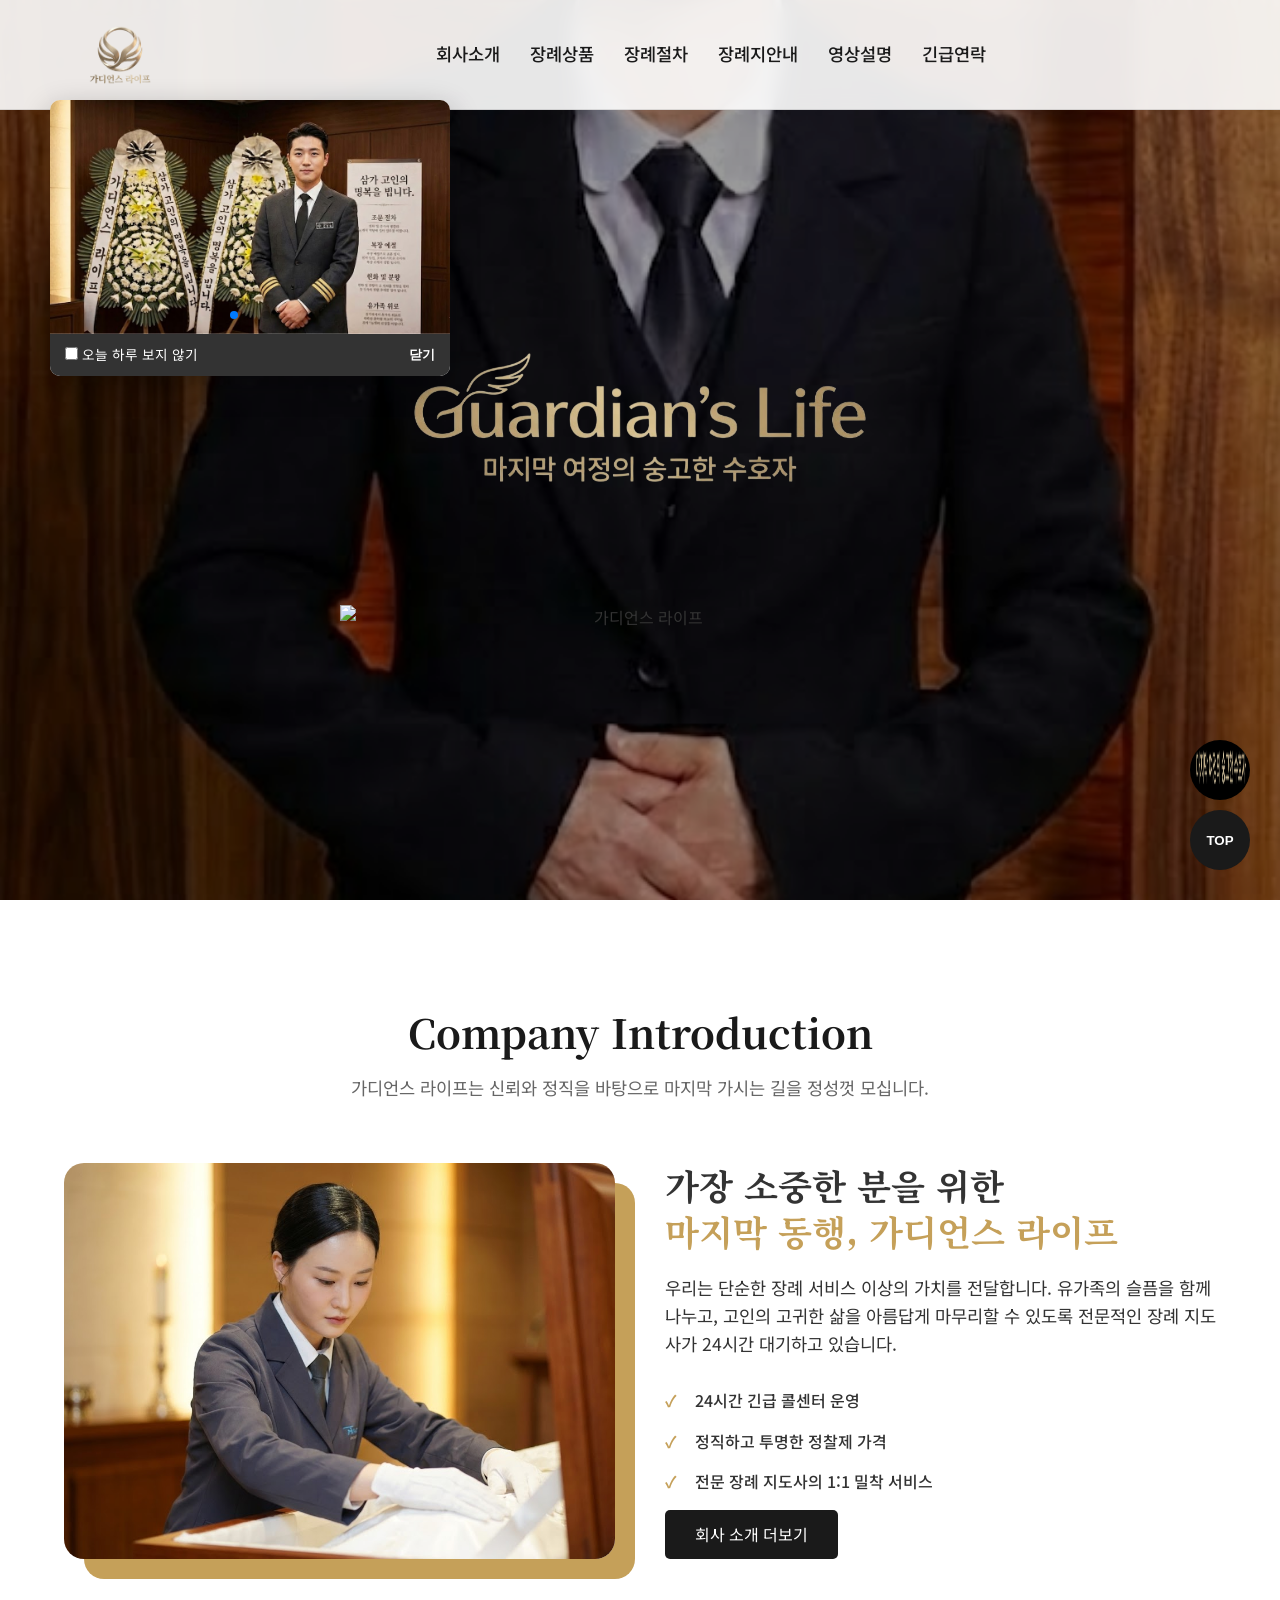
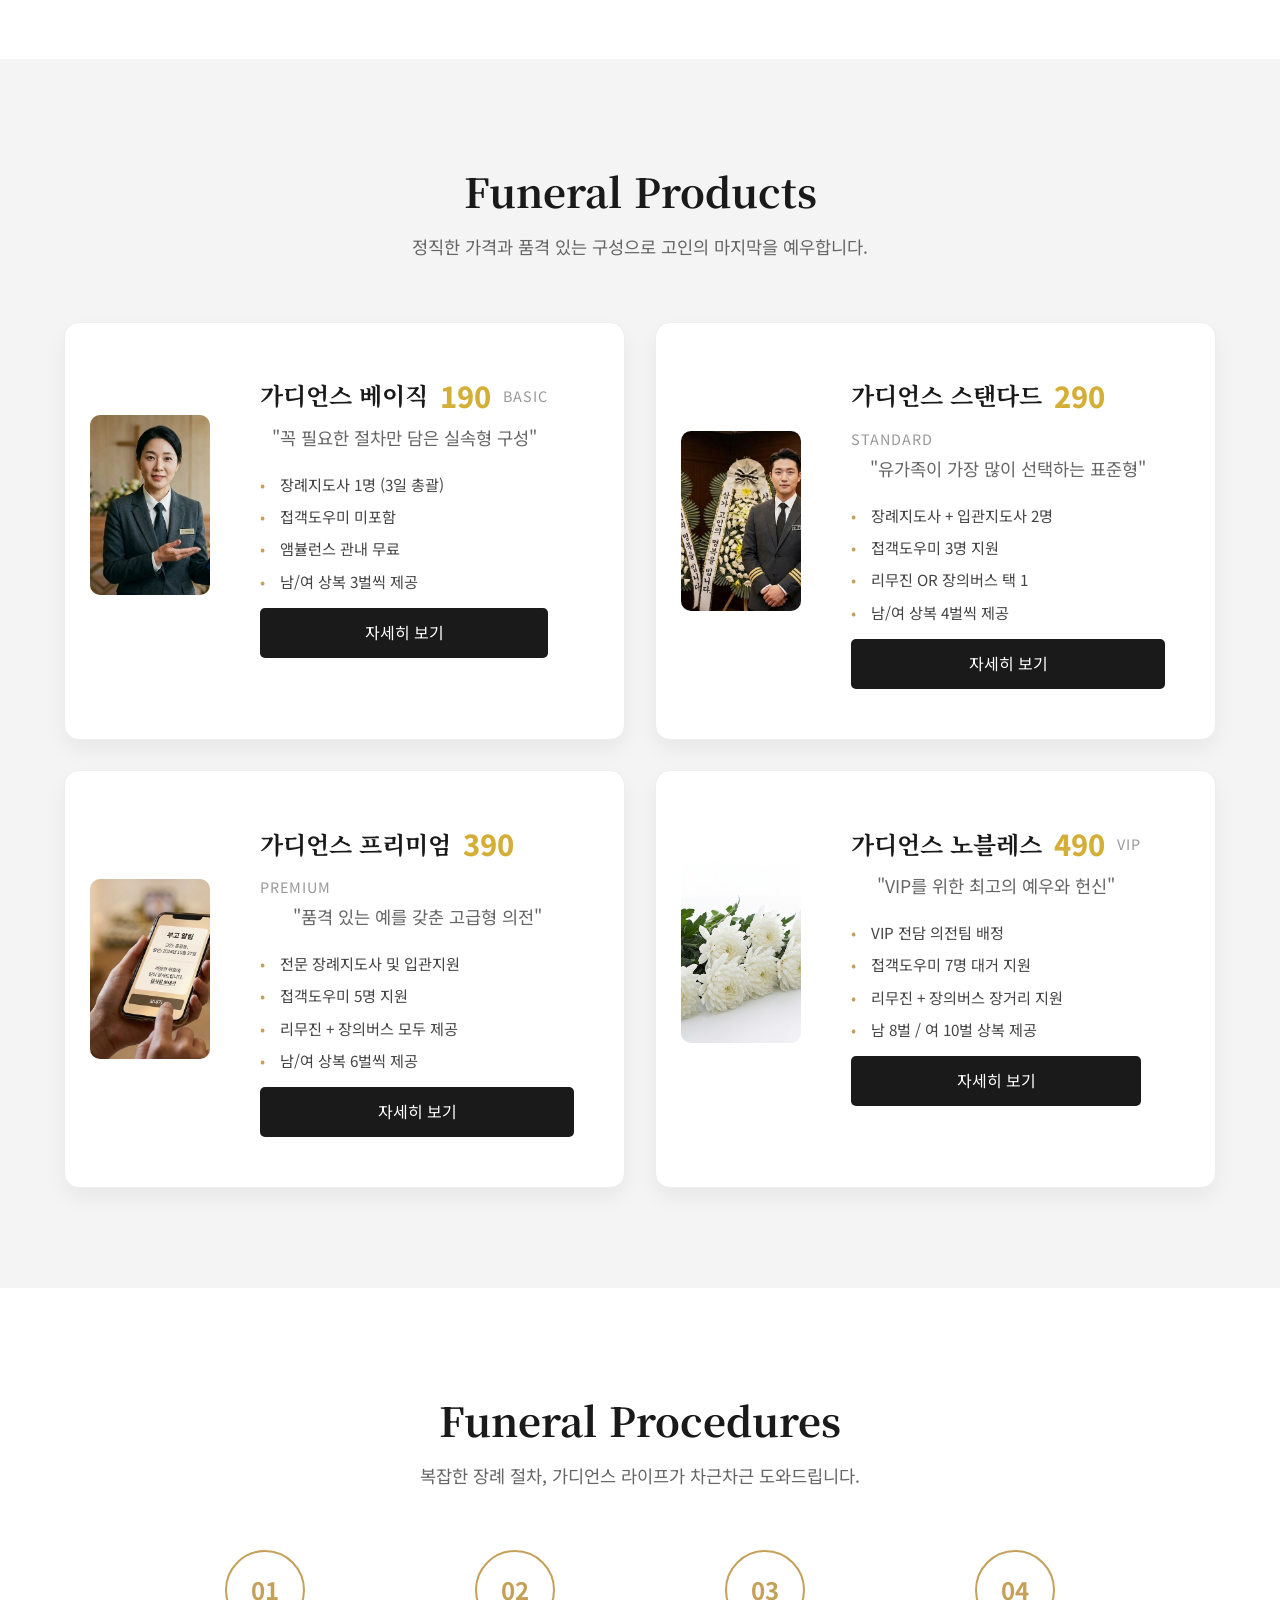
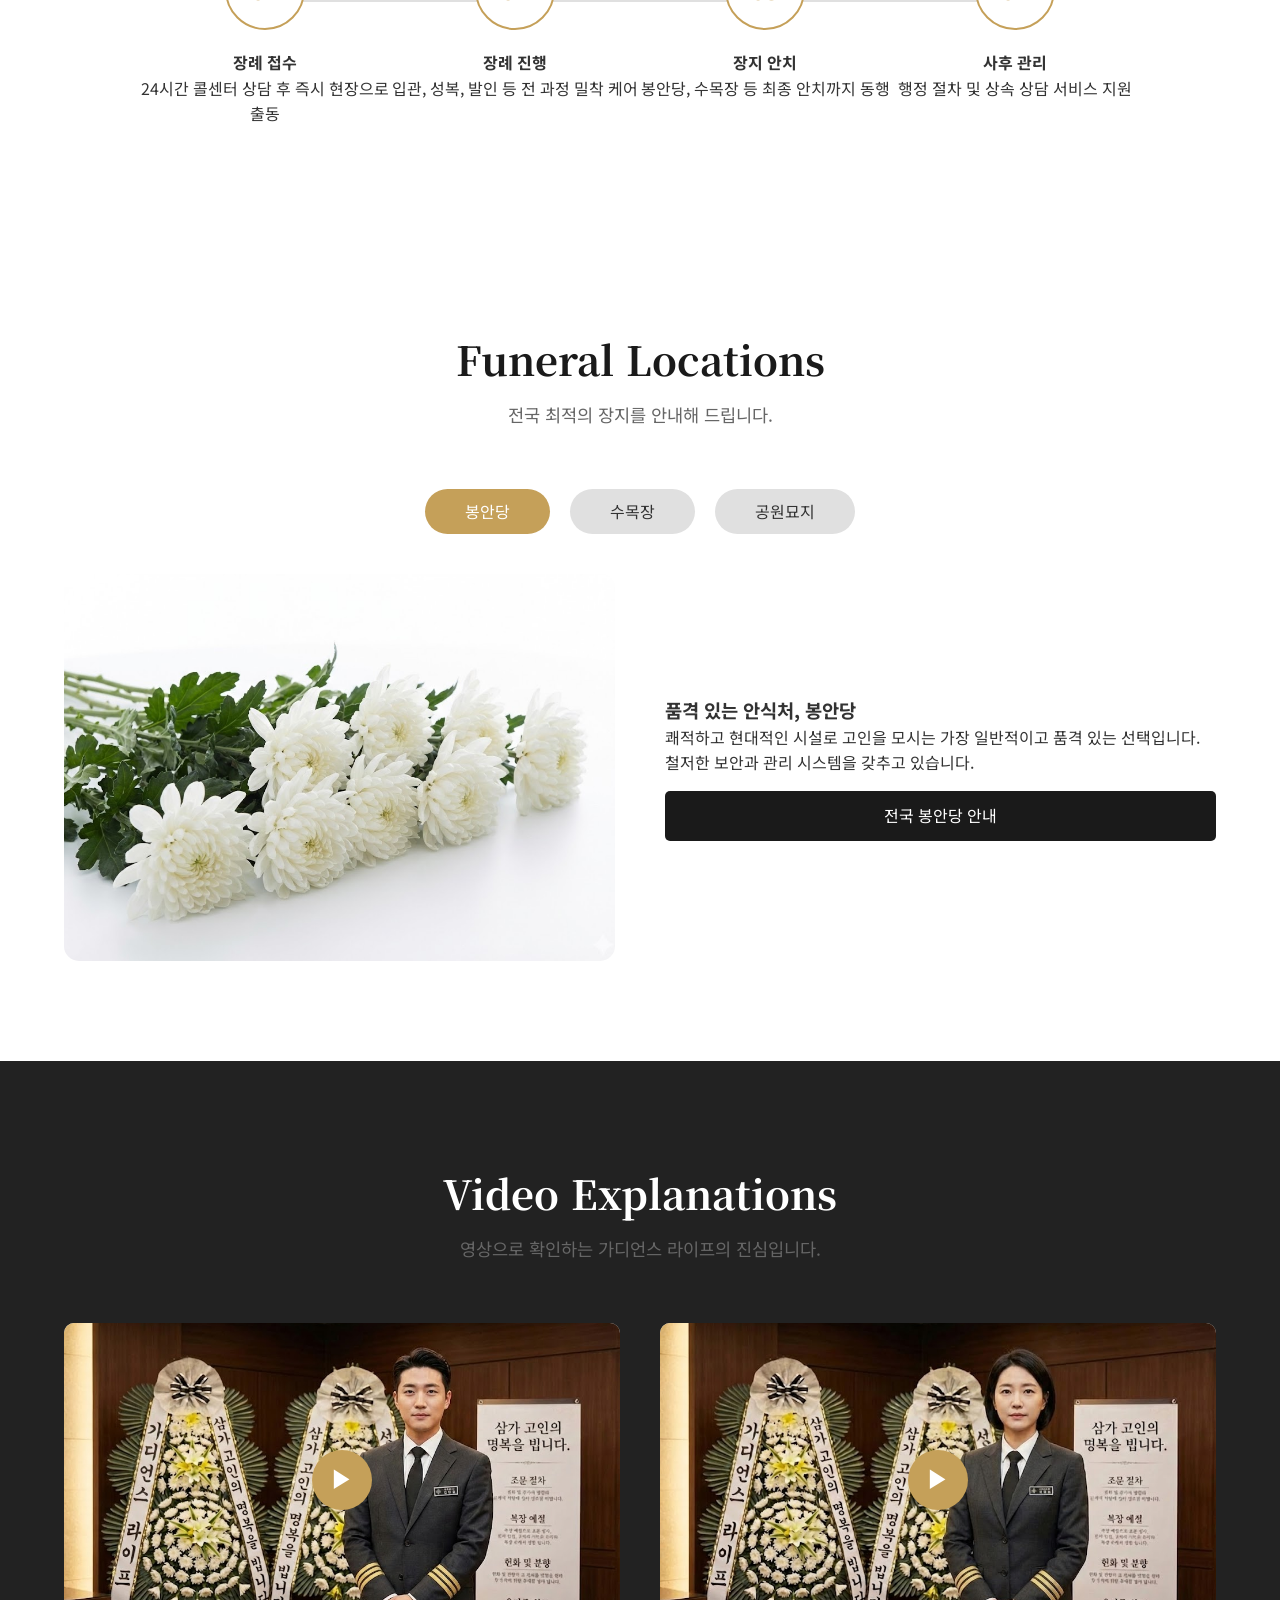
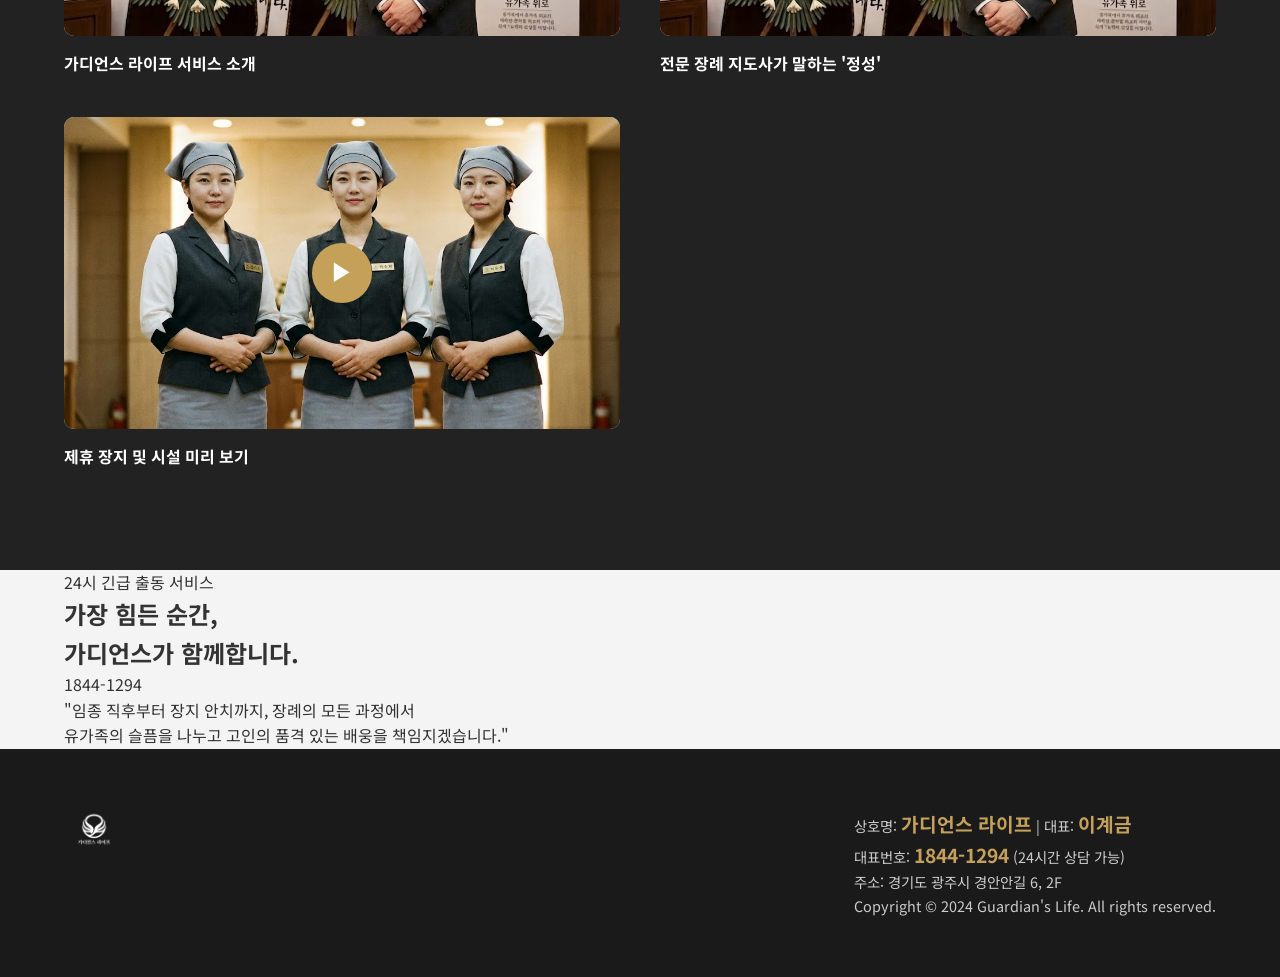
==== commit 7326a3ab: "Update index.html" ====
--- a/index.html
+++ b/index.html
@@ -24,16 +24,16 @@
     <header id="header">
         <div class="container flex justify-between align-center">
             <h1 class="logo">
-                <a href="#"><img src="g/로고.png" alt="가디언스 라이프"></a>
+                <a href="#"><img src="g/로고&한글.png" alt="가디언스 라이프"></a>
             </h1>
             <nav class="gnb">
                 <ul class="flex">
                     <li><a href="pages/intro.html">회사소개</a></li>
-                    <li><a href="pages/products.html">장례상품</a></li>
+                    <li><a href="pages/products-190.html">장례상품</a></li>
                     <li><a href="pages/procedure.html">장례절차</a></li>
                     <li><a href="pages/locations.html">장례지안내</a></li>
                     <li><a href="pages/video.html">영상설명</a></li>
-                    <li><a href="pages/consultation.html">상담신청</a></li>
+                    <li><a href="pages/consultation.html">긴급연락</a></li>
                 </ul>
             </nav>
             <div class="mobile-menu-btn">
@@ -67,13 +67,11 @@
         <!-- Home Section -->
         <section id="home">
             <div class="hero">
-                <div class="spline-container">
-                    <iframe src="https://my.spline.design/cybermannequin-TfpqgGjI5SZci5BlyBKGM1lX/" frameborder="0"
-                        width="100%" height="100%"></iframe>
-                </div>
+
                 <div class="hero-content" data-aos="fade-up">
                     <img src="g/슬로건.png" alt="가디언스 라이프 슬로건">
-                    <p class="brand-text-korean">수호 상조</p>
+                    <img src="g/한글명.png" alt="가디언스 라이프" class="brand-img-korean">
+
                 </div>
             </div>
         </section>
@@ -115,7 +113,7 @@
                 <div class="product-grid">
                     <!-- (1) 가디언스 베이직 -->
                     <div class="product-item" data-aos="fade-up" data-aos-delay="100">
-                        <div class="product-summary" onclick="location.href='pages/products.html'">
+                        <div class="product-summary" onclick="location.href='pages/products-190.html'">
                             <div class="product-img"><img src="g/5.png" alt="가디언스 베이직"></div>
                             <div class="product-info">
                                 <h3>가디언스 베이직 <span class="price-tag">190</span> <span class="eng-sub">Basic</span></h3>
@@ -126,13 +124,13 @@
                                     <li>앰뷸런스 관내 무료</li>
                                     <li>남/여 상복 3벌씩 제공</li>
                                 </ul>
-                                <a href="pages/products.html" class="btn-detail">자세히 보기</a>
+                                <a href="pages/products-190.html" class="btn-detail">자세히 보기</a>
                             </div>
                         </div>
                     </div>
                     <!-- (2) 가디언스 스탠다드 -->
                     <div class="product-item" data-aos="fade-up" data-aos-delay="200">
-                        <div class="product-summary" onclick="location.href='pages/products.html'">
+                        <div class="product-summary" onclick="location.href='pages/products-290.html'">
                             <div class="product-img"><img src="g/1.png" alt="가디언스 스탠다드"></div>
                             <div class="product-info">
                                 <h3>가디언스 스탠다드 <span class="price-tag">290</span> <span class="eng-sub">Standard</span>
@@ -144,13 +142,13 @@
                                     <li>리무진 OR 장의버스 택 1</li>
                                     <li>남/여 상복 4벌씩 제공</li>
                                 </ul>
-                                <a href="pages/products.html" class="btn-detail">자세히 보기</a>
+                                <a href="pages/products-290.html" class="btn-detail">자세히 보기</a>
                             </div>
                         </div>
                     </div>
                     <!-- (3) 가디언스 프리미엄 -->
                     <div class="product-item" data-aos="fade-up" data-aos-delay="300">
-                        <div class="product-summary" onclick="location.href='pages/products.html'">
+                        <div class="product-summary" onclick="location.href='pages/products-390.html'">
                             <div class="product-img"><img src="g/6.png" alt="가디언스 프리미엄"></div>
                             <div class="product-info">
                                 <h3>가디언스 프리미엄 <span class="price-tag">390</span> <span class="eng-sub">Premium</span>
@@ -162,13 +160,13 @@
                                     <li>리무진 + 장의버스 모두 제공</li>
                                     <li>남/여 상복 6벌씩 제공</li>
                                 </ul>
-                                <a href="pages/products.html" class="btn-detail">자세히 보기</a>
+                                <a href="pages/products-390.html" class="btn-detail">자세히 보기</a>
                             </div>
                         </div>
                     </div>
                     <!-- (4) 가디언스 노블레스 -->
                     <div class="product-item" data-aos="fade-up" data-aos-delay="400">
-                        <div class="product-summary" onclick="location.href='pages/products.html'">
+                        <div class="product-summary" onclick="location.href='pages/products-490.html'">
                             <div class="product-img"><img src="g/8.png" alt="가디언스 노블레스"></div>
                             <div class="product-info">
                                 <h3>가디언스 노블레스 <span class="price-tag">490</span> <span class="eng-sub">VIP</span></h3>
@@ -179,7 +177,7 @@
                                     <li>리무진 + 장의버스 장거리 지원</li>
                                     <li>남 8벌 / 여 10벌 상복 제공</li>
                                 </ul>
-                                <a href="pages/products.html" class="btn-detail">자세히 보기</a>
+                                <a href="pages/products-490.html" class="btn-detail">자세히 보기</a>
                             </div>
                         </div>
                     </div>
@@ -299,29 +297,19 @@
             </div>
         </section>
 
-        <!-- Consultation Form -->
-        <section id="consultation" class="section">
-            <div class="container">
-                <div class="section-title" data-aos="fade-up">
-                    <h2>Online Consultation</h2>
-                    <p>궁금하신 점을 남겨주시면 정성을 다해 답변하겠습니다.</p>
-                </div>
-                <div class="form-wrapper" data-aos="fade-up">
-                    <form id="contact-form" class="consult-form">
-                        <div class="form-group">
-                            <label for="name">이름</label>
-                            <input type="text" id="name" placeholder="이름을 입력하세요" required>
-                        </div>
-                        <div class="form-group">
-                            <label for="phone">연락처</label>
-                            <input type="tel" id="phone" placeholder="연락처를 입력하세요" required>
-                        </div>
-                        <div class="form-group">
-                            <label for="message">상담 내용</label>
-                            <textarea id="message" rows="5" placeholder="궁금하신 내용을 입력하세요"></textarea>
-                        </div>
-                        <button type="submit" class="btn-submit">상담 신청하기</button>
-                    </form>
+        <!-- Emergency Call Section -->
+        <section id="consultation" class="section" style="padding: 0;">
+            <div class="container">
+                <div class="emergency-banner" data-aos="fade-up">
+                    <div class="emergency-content">
+                        <span class="emergency-label">24시 긴급 출동 서비스</span>
+                        <h2 class="emergency-title">가장 힘든 순간, <br>가디언스가 함께합니다.</h2>
+                        <a href="tel:1844-1294" class="emergency-number">1844-1294</a>
+                        <p class="emergency-desc">
+                            "임종 직후부터 장지 안치까지, 장례의 모든 과정에서 <br>
+                            유가족의 슬픔을 나누고 고인의 품격 있는 배웅을 책임지겠습니다."
+                        </p>
+                    </div>
                 </div>
             </div>
         </section>
@@ -332,7 +320,7 @@
         <div class="container">
             <div class="footer-top flex justify-between">
                 <div class="footer-logo">
-                    <img src="g/로고.png" alt="가디언스 라이프">
+                    <img src="g/로고&한글.png" alt="가디언스 라이프">
                 </div>
                 <div class="footer-info">
                     <p>상호명: <strong>가디언스 라이프</strong> | 대표: <strong>이계금</strong></p>
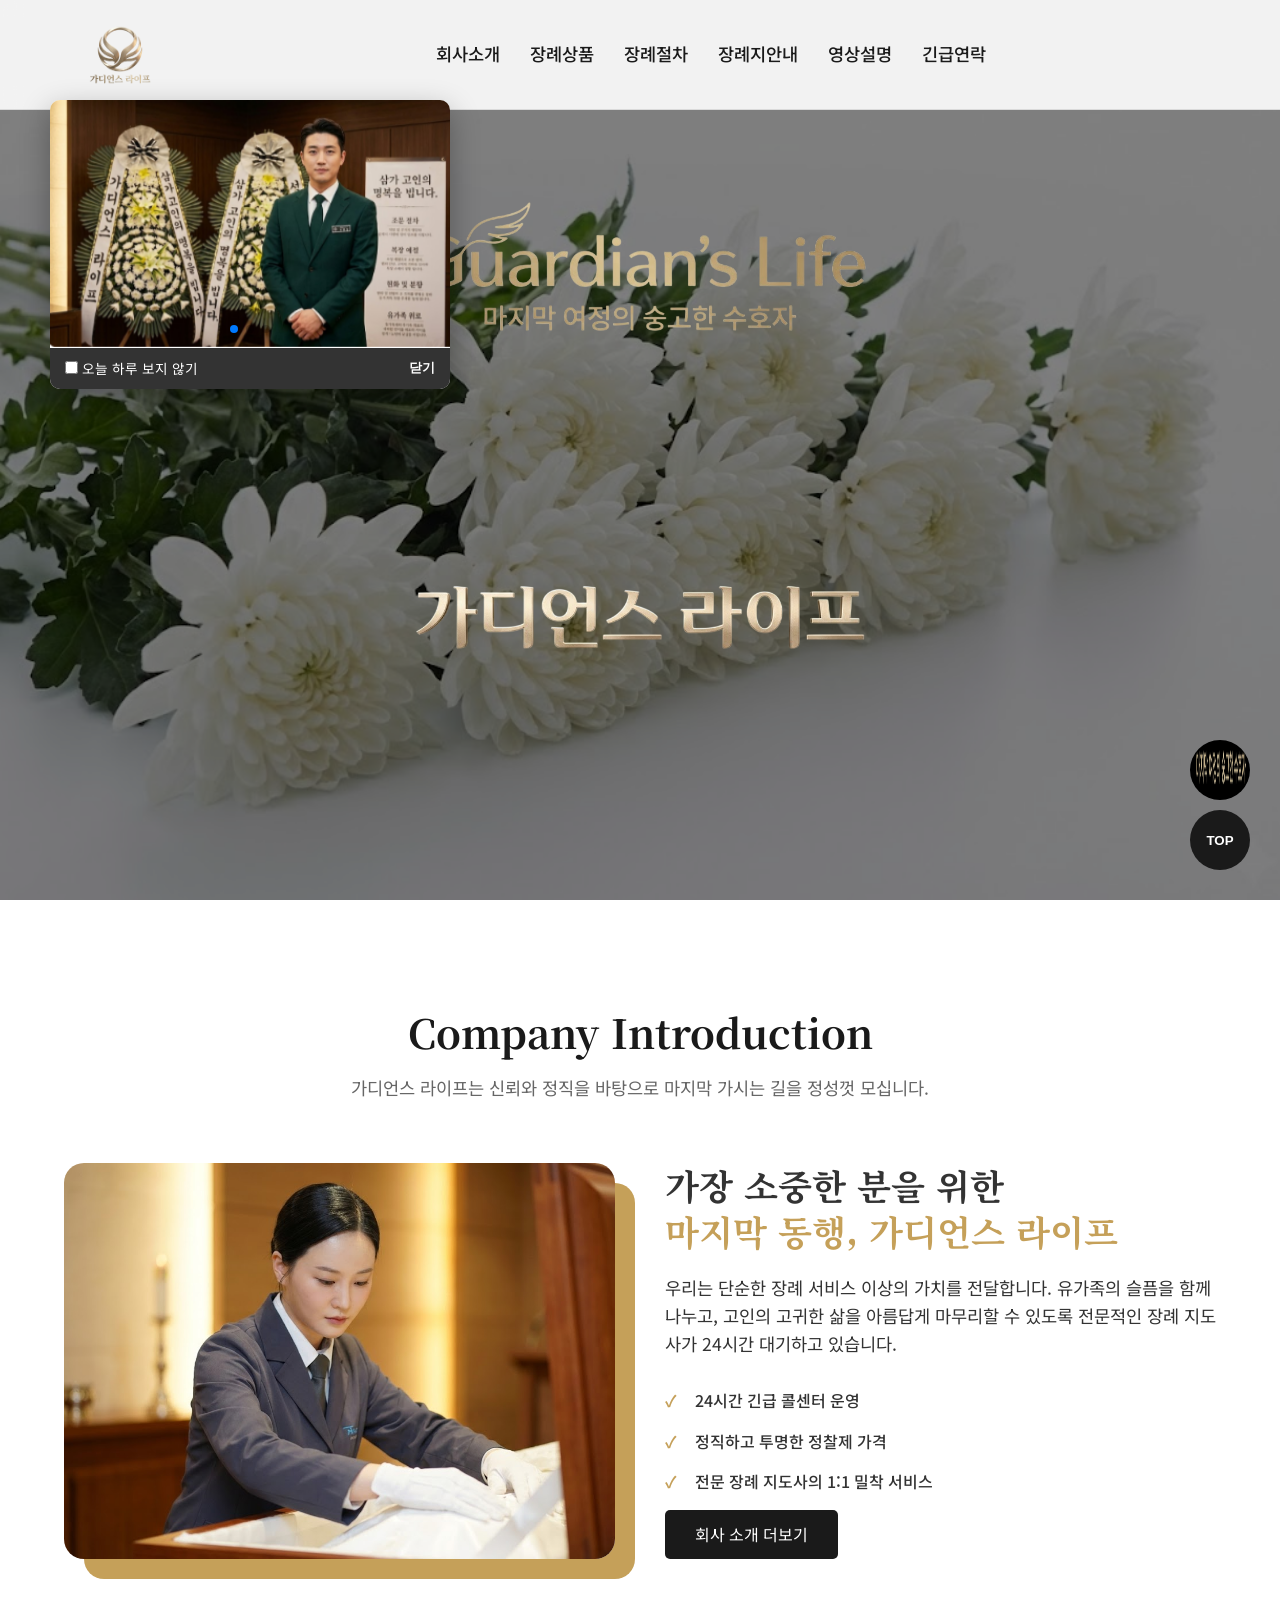
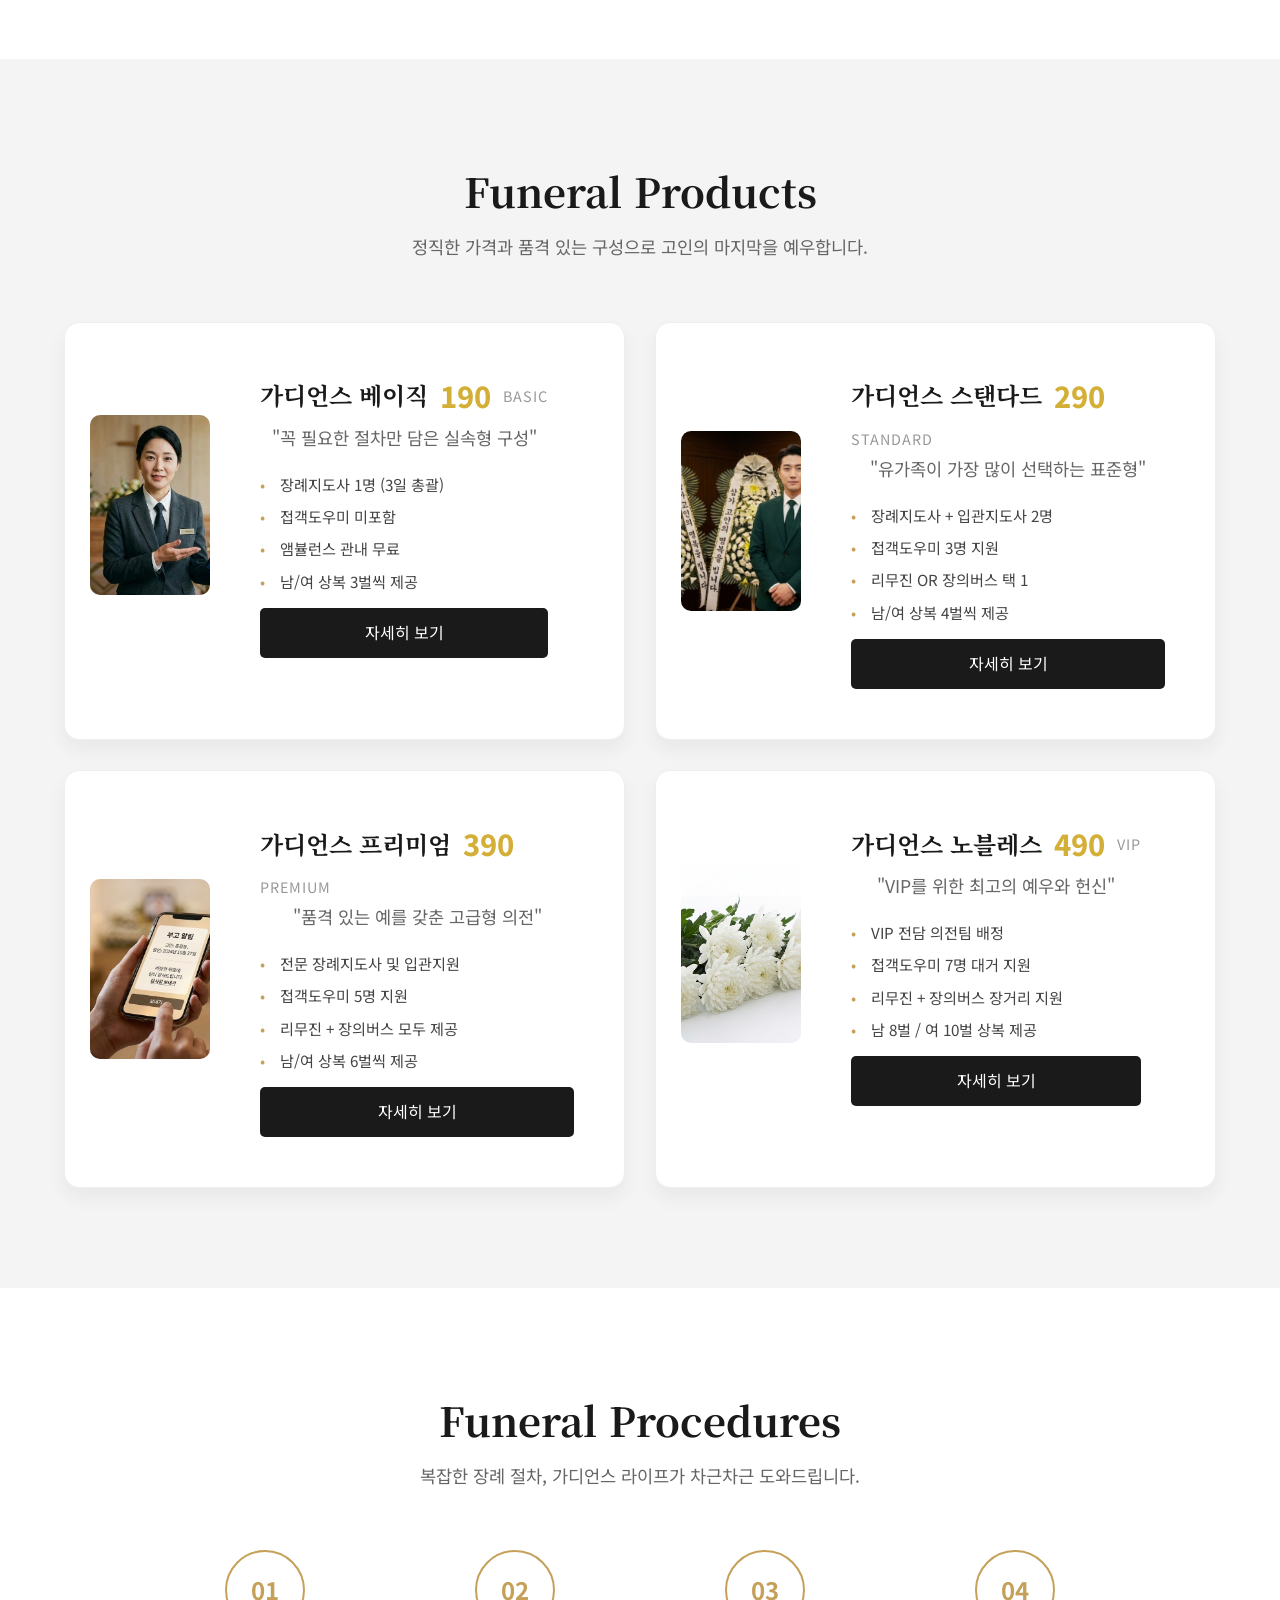
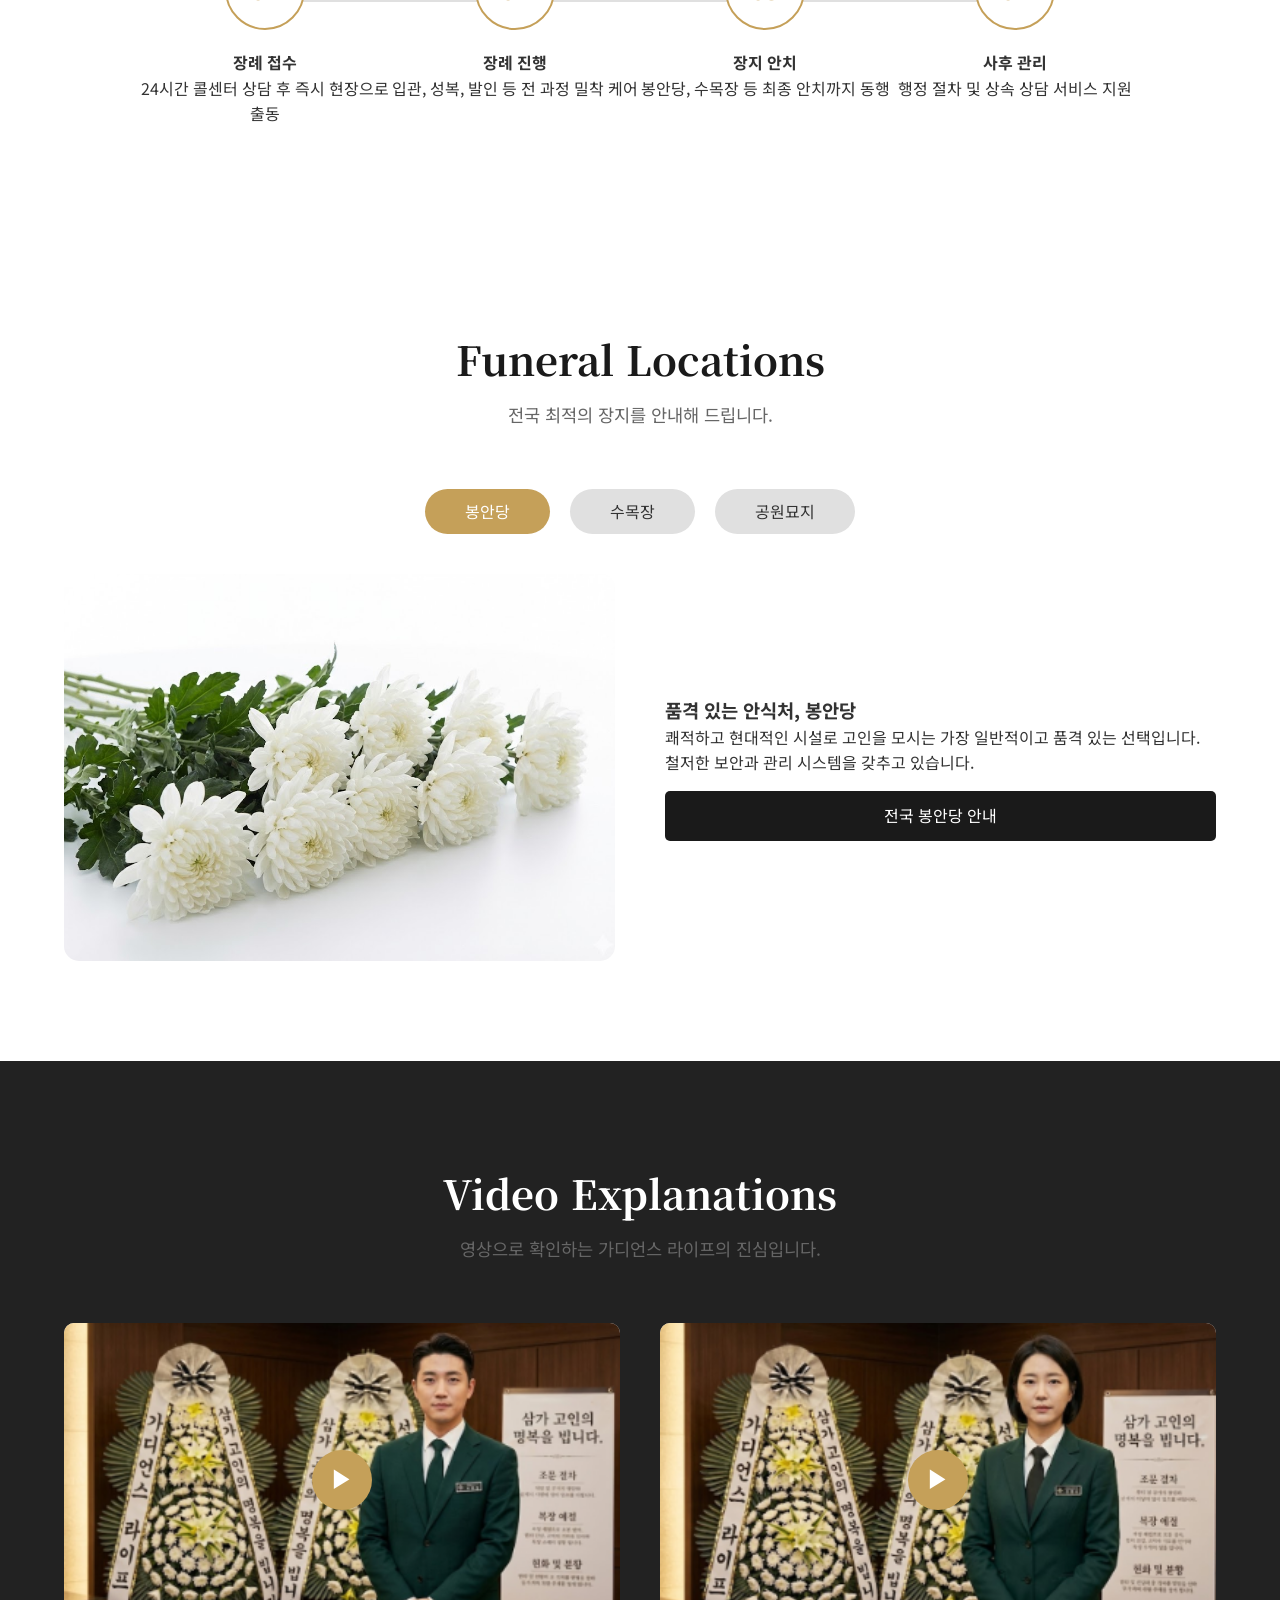
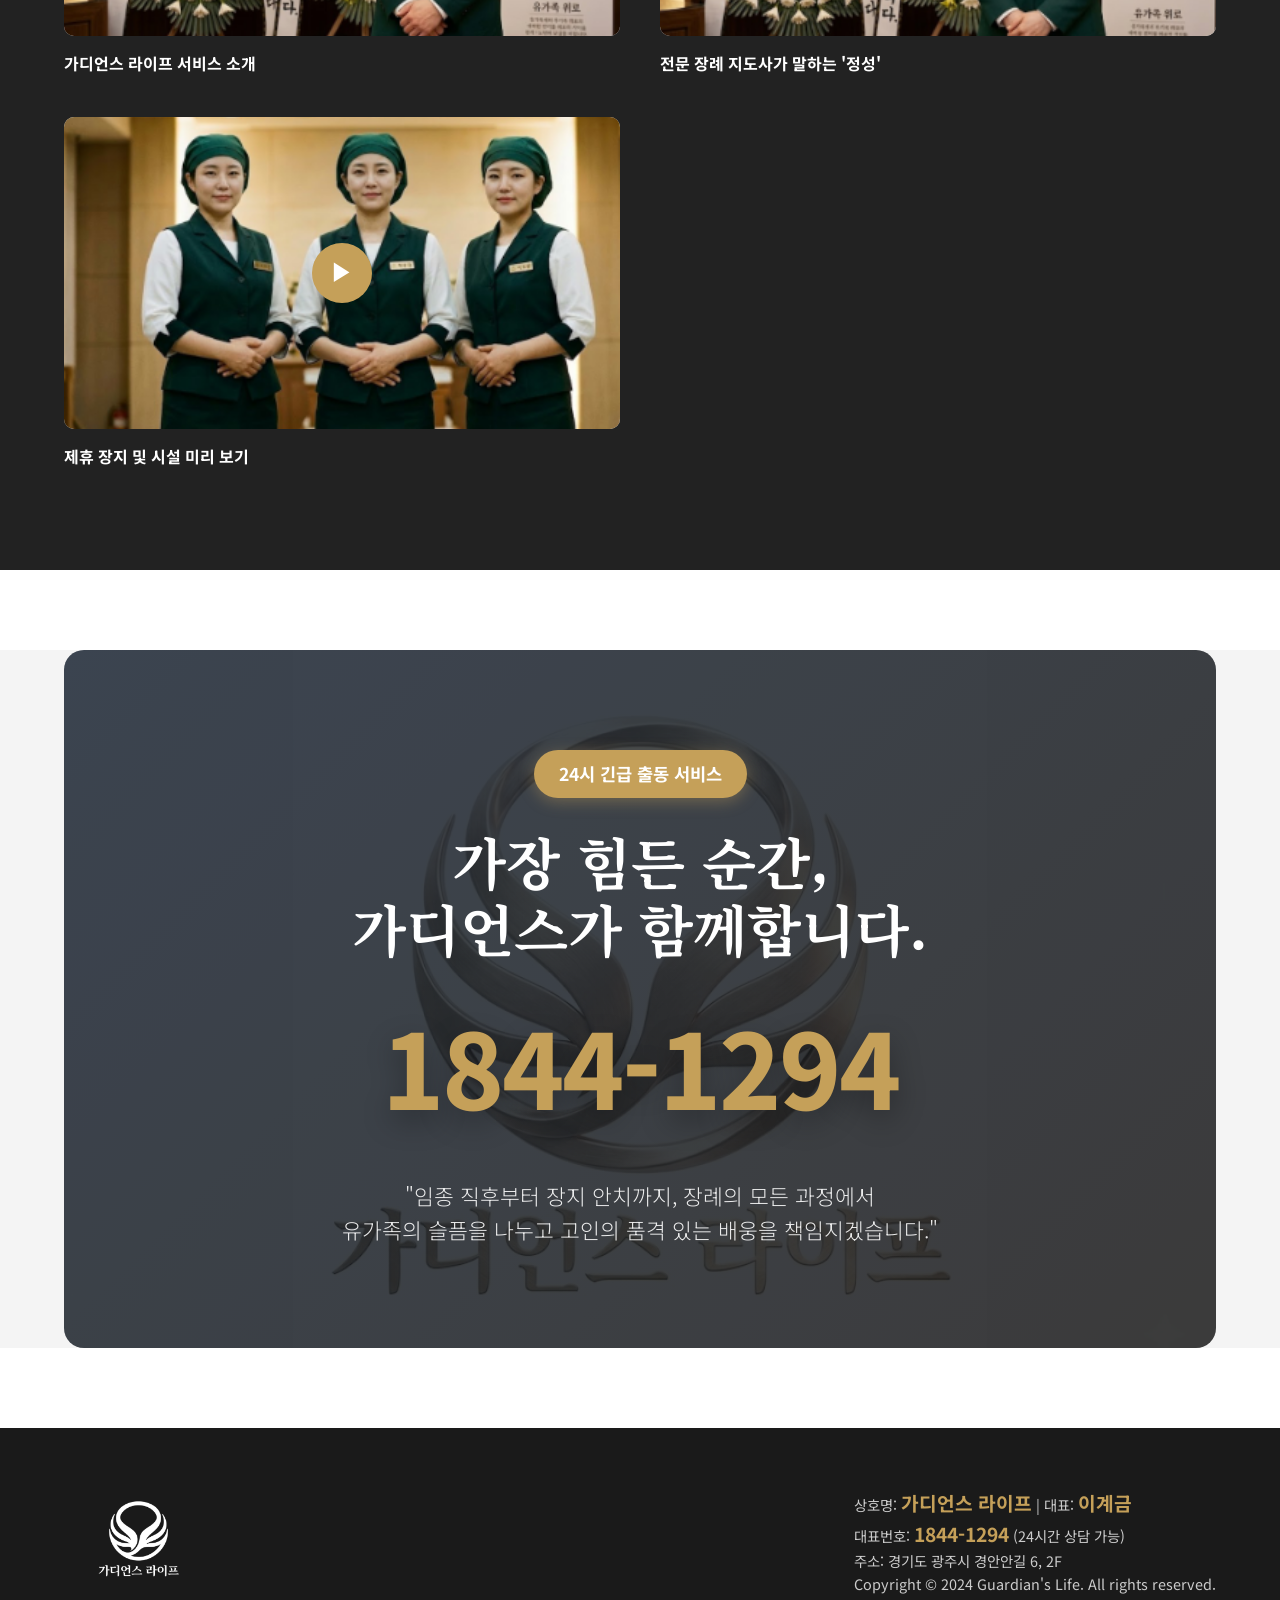
==== commit 733b2e45: "리뉴얼 반영" ====
--- a/css/style.css
+++ b/css/style.css
@@ -161,7 +161,7 @@
 /* Hero Section */
 .hero {
     height: 100vh;
-    background: url('../g/프로필.png') no-repeat center/cover;
+    background: url('../g/8.png') no-repeat center/cover;
     position: relative;
     display: flex;
     align-items: center;
@@ -176,7 +176,7 @@
     left: 0;
     width: 100%;
     height: 100%;
-    background: rgba(0, 0, 0, 0.4);
+    background: rgba(0, 0, 0, 0.5);
     z-index: 2;
     pointer-events: none;
 }
@@ -188,54 +188,125 @@
     pointer-events: none;
 }
 
-.spline-container {
+.hero-content img {
+    max-width: 600px;
+    margin: 0 auto 20px;
+}
+
+/* Product Navigation (SN Life Style) */
+.product-nav-wrap {
+    position: sticky;
+    top: 70px; /* Adjusted for mobile header height */
+    z-index: 900;
+    background: #fff;
+    border-bottom: 1px solid #eee;
+    margin-bottom: 30px;
+    overflow-x: auto;
+    -webkit-overflow-scrolling: touch;
+}
+
+.product-nav {
+    display: flex;
+    justify-content: flex-start;
+    min-width: 600px; /* Ensure 4 tabs fit and scroll */
+    margin: 0 auto;
+}
+
+.product-nav-item {
+    flex: 1;
+    text-align: center;
+    padding: 15px 10px;
+    cursor: pointer;
+    font-size: 0.95rem;
+    font-weight: 700;
+    white-space: nowrap;
+}
+
+.product-nav-item:hover {
+    color: var(--secondary-color);
+}
+
+.product-nav-item.active {
+    color: var(--primary-color);
+    border-bottom-color: var(--secondary-color);
+}
+
+.product-nav-item span {
+    display: block;
+    font-size: 0.8rem;
+    font-weight: 400;
+    color: #aaa;
+    margin-bottom: 4px;
+}
+
+/* Product Content Overhaul */
+.product-content-wrap {
+    display: none;
+}
+
+.product-content-wrap.active {
+    display: block;
+    animation: fadeIn 0.5s ease;
+}
+
+@keyframes fadeIn {
+    from { opacity: 0; transform: translateY(20px); }
+    to { opacity: 1; transform: translateY(0); }
+}
+
+.product-hero-summary {
+    position: relative;
+    padding: 80px 0;
+    background: #111;
+    color: #fff;
+    margin-bottom: 60px;
+    border-radius: 20px;
+    overflow: hidden;
+    text-align: center;
+}
+
+.product-hero-summary .bg-img {
     position: absolute;
     top: 0;
     left: 0;
     width: 100%;
     height: 100%;
-    z-index: 1;
-    overflow: hidden;
-    /* Crop the iframe */
-}
-
-.spline-container iframe {
-    width: calc(100% + 100px);
-    /* Slightly wider */
-    height: calc(100% + 100px);
-    /* Slightly taller */
-    margin-left: -50px;
-    /* Offset to center */
-    margin-top: -50px;
-    /* Offset to center */
-    border: none;
-    pointer-events: auto;
-}
-
-.hero-content img {
+    object-fit: cover;
+    opacity: 0.4;
+}
+
+.product-hero-summary .content {
+    position: relative;
+    z-index: 2;
+}
+
+.product-hero-summary h3 {
+    font-size: 2.8rem;
+    font-family: var(--font-title);
+    margin-bottom: 20px;
+    letter-spacing: -1px;
+}
+
+.product-hero-summary .price {
+    font-size: 5rem; /* Massive size for impact */
+    font-weight: 800;
+    color: var(--secondary-color);
+    margin-bottom: 25px;
+    line-height: 1;
+}
+
+.product-hero-summary .price span {
+    font-size: 1.5rem;
+    color: #fff;
+    font-weight: 500;
+    margin-left: 5px;
+}
+
+.product-hero-summary p {
+    font-size: 1.2rem;
+    color: #ccc;
     max-width: 600px;
-    margin: 0 auto 20px;
-}
-
-.brand-text-korean {
-    font-family: var(--font-title);
-    /* 명조체 (Serif) */
-    font-size: 3.5rem;
-    /* 크기 대폭 확대 */
-    color: #F7E7CE;
-    /* 샴페인 골드 (Champagne Gold) */
-    font-weight: 700;
-    letter-spacing: 0.2em;
-    text-shadow: 0 4px 15px rgba(0, 0, 0, 0.8);
-    /* 시인성 극대화 */
-    margin-top: 15px;
-}
-
-@media (max-width: 768px) {
-    .brand-text-korean {
-        font-size: 2.2rem;
-        letter-spacing: 0.1em;
-    }
+    margin: 0 auto;
 }
 
 /* Introduction Section */
@@ -497,6 +568,359 @@
     color: #555;
     word-break: keep-all;
 }
+
+/* Premium Product Detail Overhaul */
+.product-detail-section {
+    padding: 20px 0;
+}
+
+.detail-category {
+    margin-bottom: 40px;
+    border-bottom: 1px solid #eee;
+    padding-bottom: 30px;
+}
+
+.detail-category:last-child {
+    border-bottom: none;
+}
+
+.detail-category-title {
+    font-size: 1.25rem;
+    font-family: var(--font-title);
+    color: var(--secondary-color);
+    margin-bottom: 20px;
+    display: flex;
+    align-items: center;
+    gap: 10px;
+}
+
+.detail-category-title::before {
+    content: '';
+    width: 4px;
+    height: 18px;
+    background: var(--secondary-color);
+    display: inline-block;
+}
+
+.detail-flex {
+    display: flex;
+    gap: 30px;
+    align-items: flex-start;
+}
+
+.detail-img {
+    flex: 0 0 300px;
+    border-radius: 10px;
+    overflow: hidden;
+    box-shadow: 0 5px 15px rgba(0,0,0,0.1);
+}
+
+.detail-img img {
+    width: 100%;
+    height: 350px;
+    object-fit: cover;
+    object-position: center top;
+}
+
+.detail-text {
+    flex: 1;
+}
+
+.detail-text h6 {
+    font-size: 1.1rem;
+    color: #111;
+    margin-bottom: 15px;
+    font-weight: 700;
+}
+
+.detail-text p {
+    font-size: 1rem;
+    color: #666;
+    line-height: 1.7;
+    margin-bottom: 15px;
+}
+
+.detail-specs {
+    background: #f1f1f1;
+    padding: 15px;
+    border-radius: 8px;
+}
+
+.detail-specs li {
+    font-size: 0.9rem;
+    color: #444;
+    margin-bottom: 5px;
+    padding-left: 15px;
+    position: relative;
+}
+
+.detail-specs li::before {
+    content: '•';
+    position: absolute;
+    left: 0;
+    color: var(--secondary-color);
+}
+
+/* Item Grid Category Labels */
+.item-category-label {
+    display: inline-block;
+    padding: 8px 25px;
+    background: var(--primary-color);
+    color: #fff;
+    font-size: 0.95rem;
+    border-radius: 50px;
+    margin-bottom: 25px;
+    font-weight: 700;
+    letter-spacing: 0.5px;
+    box-shadow: 0 4px 10px rgba(0,0,0,0.1);
+}
+
+.item-grid-section {
+    margin-top: 60px;
+    padding: 50px 0;
+}
+
+.item-grid-title {
+    font-size: 1.8rem;
+    font-weight: 700;
+    margin-bottom: 40px;
+    text-align: center;
+    color: var(--primary-color);
+}
+
+.item-grid {
+    display: grid;
+    grid-template-columns: repeat(4, 1fr);
+    gap: 15px;
+}
+
+.item-card {
+    background: #fff;
+    border: 1px solid #f0f0f0;
+    border-radius: 12px;
+    overflow: hidden;
+    transition: all 0.4s cubic-bezier(0.165, 0.84, 0.44, 1);
+    text-align: center;
+    position: relative;
+    box-shadow: 0 4px 10px rgba(0,0,0,0.02);
+}
+
+.item-card:hover {
+    transform: translateY(-8px);
+    box-shadow: 0 20px 40px rgba(0,0,0,0.08), 0 0 0 1px var(--secondary-color);
+    border-color: transparent;
+}
+
+.item-card .img-box {
+    width: 100%;
+    height: 180px;
+    background: #fbfbfb;
+    display: flex;
+    align-items: center;
+    justify-content: center;
+    padding: 15px;
+    overflow: hidden;
+}
+
+.item-card .img-box img {
+    max-width: 100%;
+    max-height: 100%;
+    object-fit: contain;
+    transition: transform 0.4s ease;
+}
+
+.item-card:hover .img-box img {
+    transform: scale(1.1) rotate(1deg);
+}
+
+.item-card .info-box {
+    padding: 18px 15px;
+    background: #fff;
+}
+
+.item-card h6 {
+    font-size: 1.05rem;
+    font-weight: 700;
+    margin-bottom: 6px;
+    color: var(--primary-color);
+    font-family: var(--font-title);
+}
+
+.item-card p {
+    font-size: 0.85rem;
+    color: #777;
+    line-height: 1.4;
+    word-break: keep-all;
+}
+
+@media (max-width: 992px) {
+    .item-grid {
+        grid-template-columns: repeat(3, 1fr);
+    }
+}
+
+@media (max-width: 768px) {
+    .item-grid {
+        grid-template-columns: repeat(2, 1fr);
+    }
+}
+
+@media (max-width: 480px) {
+    .item-grid {
+        grid-template-columns: 1fr;
+    }
+    .item-card .img-box {
+        height: 180px;
+    }
+}
+
+/* Real-time Inquiry Section */
+.realtime-inquiry-container {
+    margin-top: 80px;
+    background: var(--white);
+    border-radius: 20px;
+    box-shadow: 0 15px 40px rgba(0,0,0,0.08);
+    display: flex;
+    overflow: hidden;
+}
+
+.inquiry-info {
+    flex: 1.2;
+    padding: 50px;
+    background: var(--primary-color);
+    color: var(--white);
+}
+
+.inquiry-info h3 {
+    font-family: var(--font-title);
+    font-size: 2.2rem;
+    margin-bottom: 15px;
+    color: var(--secondary-color);
+}
+
+.inquiry-info p {
+    font-size: 1.1rem;
+    color: #bbb;
+    margin-bottom: 30px;
+}
+
+.inquiry-contact-btns {
+    display: flex;
+    flex-direction: column;
+    gap: 15px;
+}
+
+.btn-contact-large {
+    display: flex;
+    align-items: center;
+    justify-content: center;
+    gap: 15px;
+    padding: 18px;
+    border-radius: 10px;
+    font-size: 1.2rem;
+    font-weight: 700;
+    transition: 0.3s;
+}
+
+.btn-tel-large {
+    background: var(--secondary-color);
+    color: var(--white);
+}
+
+.btn-kakao-large {
+    background: #fee500;
+    color: #3c1e1e;
+}
+
+.inquiry-form-side {
+    flex: 2;
+    padding: 50px;
+}
+
+.inquiry-form-side h4 {
+    font-size: 1.5rem;
+    margin-bottom: 25px;
+    border-left: 5px solid var(--secondary-color);
+    padding-left: 15px;
+}
+
+.form-row {
+    display: flex;
+    gap: 20px;
+    margin-bottom: 15px;
+}
+
+.form-row .form-group {
+    flex: 1;
+}
+
+.type-selector {
+    display: flex;
+    gap: 10px;
+    margin-top: 10px;
+}
+
+.type-item {
+    flex: 1;
+}
+
+.type-item input {
+    display: none;
+}
+
+.type-item label {
+    display: block;
+    text-align: center;
+    padding: 10px;
+    border: 1px solid #ddd;
+    border-radius: 5px;
+    cursor: pointer;
+    font-size: 0.9rem;
+    transition: 0.3s;
+}
+
+.type-item input:checked + label {
+    background: var(--secondary-color);
+    color: var(--white);
+    border-color: var(--secondary-color);
+}
+
+/* Mobile FAB Inquiry */
+.mobile-inquiry-fab {
+    display: none;
+    position: fixed;
+    bottom: 0;
+    left: 0;
+    width: 100%;
+    background: var(--white);
+    box-shadow: 0 -5px 20px rgba(0,0,0,0.1);
+    z-index: 1001;
+    padding: 10px 20px;
+    gap: 10px;
+}
+
+@media (max-width: 992px) {
+    .realtime-inquiry-container {
+        flex-direction: column;
+    }
+    .detail-flex {
+        flex-direction: column;
+    }
+    .detail-img {
+        flex: 0 0 auto;
+        width: 100%;
+    }
+    .detail-img img {
+        height: 250px;
+    }
+    .mobile-inquiry-fab {
+        display: flex;
+    }
+    body {
+        padding-bottom: 70px; /* Space for FAB */
+    }
+}
+
 
 /* Common Benefits Section */
 .bg-gray-100 {
@@ -742,7 +1166,7 @@
 }
 
 .footer-logo img {
-    height: 40px;
+    height: 100px;
     filter: brightness(0) invert(1);
     margin-bottom: 20px;
 }
@@ -1770,4 +2194,371 @@
     .ceo-image img {
         height: auto;
     }
-}+}
+/* Jangji (Funeral Locations) Overhaul */
+.jangji-philosophy {
+    text-align: center;
+    margin-bottom: 60px;
+    padding: 60px 20px;
+    background: #fdfdfd;
+    border-radius: 20px;
+    border: 1px solid #eee;
+    box-shadow: inset 0 0 50px rgba(0,0,0,0.02);
+}
+
+.jangji-philosophy h2 {
+    font-size: 2.2rem;
+    color: var(--primary-color);
+    margin-bottom: 25px;
+    font-family: var(--font-title);
+    word-break: keep-all;
+}
+
+.jangji-philosophy p {
+    font-size: 1.2rem;
+    color: #666;
+    line-height: 1.8;
+    max-width: 850px;
+    margin: 0 auto;
+    word-break: keep-all;
+}
+
+.jangji-group {
+    margin-bottom: 100px;
+}
+
+.jangji-group-title {
+    font-size: 1.8rem;
+    font-weight: 700;
+    margin-bottom: 40px;
+    padding-bottom: 20px;
+    border-bottom: 2px solid var(--secondary-color);
+    display: flex;
+    align-items: center;
+    justify-content: space-between;
+}
+
+.jangji-group-title small {
+    font-size: 1rem;
+    color: #888;
+    font-weight: 500;
+}
+
+.jangji-grid {
+    display: grid;
+    grid-template-columns: repeat(2, 1fr);
+    gap: 40px;
+}
+
+.jangji-card {
+    background: #fff;
+    border-radius: 20px;
+    overflow: hidden;
+    box-shadow: 0 10px 40px rgba(0,0,0,0.05);
+    transition: all 0.4s cubic-bezier(0.165, 0.84, 0.44, 1);
+    border: 1px solid #f0f0f0;
+    display: flex;
+    flex-direction: column;
+}
+
+.jangji-card:hover {
+    transform: translateY(-15px);
+    box-shadow: 0 30px 60px rgba(0,0,0,0.12);
+    border-color: var(--secondary-color);
+}
+
+.item-img-placeholder {
+    height: 250px;
+    position: relative;
+    background: #f8f8f8;
+    overflow: hidden;
+}
+
+.item-img-placeholder img {
+    width: 100%;
+    height: 100%;
+    object-fit: cover;
+    transition: 0.5s;
+}
+
+.jangji-card:hover .item-img-placeholder img {
+    transform: scale(1.1);
+}
+
+.badge-wrap {
+    position: absolute;
+    top: 25px;
+    left: 25px;
+    display: flex;
+    gap: 10px;
+    z-index: 2;
+}
+
+.badge {
+    padding: 8px 16px;
+    border-radius: 50px;
+    font-size: 0.85rem;
+    font-weight: 700;
+    color: #fff;
+    box-shadow: 0 4px 10px rgba(0,0,0,0.2);
+}
+
+.badge-public { background: #4a5a7d; }
+.badge-benefit { background: var(--secondary-color); }
+
+.jangji-card .card-body {
+    padding: 35px;
+    flex: 1;
+}
+
+.jangji-card .card-title {
+    font-size: 1.5rem;
+    font-weight: 700;
+    margin-bottom: 20px;
+    color: #111;
+}
+
+.jangji-card .card-info-list {
+    list-style: none;
+    padding: 0;
+    margin-bottom: 30px;
+}
+
+.jangji-card .card-info-list li {
+    font-size: 1rem;
+    color: #666;
+    margin-bottom: 12px;
+    display: flex;
+    align-items: flex-start;
+    gap: 15px;
+}
+
+.jangji-card .card-info-list li strong {
+    color: #333;
+    min-width: 60px;
+    font-weight: 600;
+}
+
+.jangji-card .card-cta {
+    display: block;
+    width: 100%;
+    padding: 20px;
+    text-align: center;
+    background: #fdfdfd;
+    border-top: 1px solid #f0f0f0;
+    color: var(--primary-color);
+    font-weight: 700;
+    font-size: 1rem;
+    transition: 0.3s;
+    text-decoration: none;
+}
+
+.jangji-card:hover .card-cta {
+    background: var(--primary-color);
+    color: #fff;
+}
+
+@media (max-width: 1024px) {
+    .jangji-grid {
+        gap: 30px;
+    }
+}
+
+@media (max-width: 768px) {
+    .jangji-grid {
+        grid-template-columns: 1fr;
+    }
+    .jangji-philosophy {
+        padding: 40px 20px;
+    }
+    .jangji-philosophy h2 {
+        font-size: 1.6rem;
+    }
+    .jangji-group-title {
+        font-size: 1.4rem;
+        flex-direction: column;
+        align-items: flex-start;
+        gap: 10px;
+    }
+}
+
+
+/* Premium Essential Items (Added by Request) */
+.premium-essential-list {
+    margin-top: 50px;
+    margin-bottom: 30px;
+    display: flex;
+    flex-direction: column;
+    gap: 30px;
+}
+
+.essential-item {
+    display: flex;
+    align-items: center;
+    gap: 30px;
+    background: #fff;
+    padding: 20px;
+    border-radius: 12px;
+    border: 1px solid #eaeaea;
+    transition: 0.3s;
+    box-shadow: 0 5px 15px rgba(0,0,0,0.02);
+}
+
+.essential-item:hover {
+    box-shadow: 0 15px 45px rgba(0,0,0,0.08);
+    border-color: var(--secondary-color);
+    background: #fdfaf5;
+}
+
+.essential-item-img {
+    flex: 0 0 180px;
+}
+
+.essential-item-img img {
+    width: 180px;
+    height: 180px;
+    object-fit: cover;
+    border-radius: 8px;
+    border: 1px solid #eaeaea;
+}
+
+.essential-item-text {
+    flex: 1;
+}
+
+.essential-item-text h6 {
+    font-size: 1.25rem;
+    color: var(--primary-color);
+    margin-bottom: 12px;
+    font-weight: 700;
+}
+
+.essential-item-text p {
+    font-size: 1rem;
+    color: #555;
+    line-height: 1.6;
+    word-break: keep-all;
+}
+
+@media (max-width: 768px) {
+    .essential-item {
+        flex-direction: column;
+        align-items: flex-start;
+        gap: 20px;
+        padding: 20px;
+    }
+    .essential-item-img {
+        flex: 0 0 auto;
+        width: 100%;
+    }
+    .essential-item-img img {
+        width: 100%;
+        height: auto;
+        aspect-ratio: 1/1;
+    }
+}
+
+/* Emergency CTA Banner */
+.emergency-banner {
+    padding: 100px 0;
+    background: linear-gradient(135deg, #1a2533 0%, var(--primary-color) 100%);
+    color: var(--white);
+    text-align: center;
+    position: relative;
+    overflow: hidden;
+    margin: 80px 0;
+    border-radius: 20px;
+}
+
+.emergency-banner::before {
+    content: '';
+    position: absolute;
+    top: 0;
+    left: 0;
+    width: 100%;
+    height: 100%;
+    background: url('../g/33.jpg') center/cover;
+    opacity: 0.15;
+    z-index: 0;
+}
+
+.emergency-content {
+    position: relative;
+    z-index: 2;
+}
+
+.emergency-label {
+    display: inline-block;
+    padding: 10px 25px;
+    background: var(--secondary-color);
+    color: var(--white);
+    border-radius: 50px;
+    font-size: 1.1rem;
+    font-weight: 700;
+    margin-bottom: 30px;
+    box-shadow: 0 4px 15px rgba(188, 153, 91, 0.4);
+    animation: pulse-gold 2s infinite;
+}
+
+@keyframes pulse-gold {
+    0% { transform: scale(1); box-shadow: 0 4px 15px rgba(188, 153, 91, 0.4); }
+    50% { transform: scale(1.05); box-shadow: 0 4px 25px rgba(188, 153, 91, 0.6); }
+    100% { transform: scale(1); box-shadow: 0 4px 15px rgba(188, 153, 91, 0.4); }
+}
+
+.emergency-title {
+    font-size: 3.5rem;
+    font-family: var(--font-title);
+    margin-bottom: 20px;
+    line-height: 1.2;
+    font-weight: 700;
+}
+
+.emergency-number {
+    font-size: 6.5rem;
+    font-weight: 800;
+    color: var(--secondary-color);
+    text-decoration: none;
+    display: block;
+    margin-bottom: 30px;
+    transition: 0.3s;
+    letter-spacing: -2px;
+    text-shadow: 0 10px 30px rgba(0,0,0,0.3);
+}
+
+.emergency-number:hover {
+    color: var(--white);
+    transform: translateY(-5px);
+}
+
+.emergency-desc {
+    font-size: 1.35rem;
+    opacity: 0.9;
+    max-width: 700px;
+    margin: 0 auto;
+    font-weight: 300;
+    line-height: 1.6;
+}
+
+@media (max-width: 768px) {
+    .emergency-banner {
+        padding: 60px 20px;
+        margin: 40px 0;
+        border-radius: 15px;
+    }
+    .emergency-title {
+        font-size: 1.8rem;
+    }
+    .emergency-number {
+        font-size: 3.2rem;
+        margin-bottom: 20px;
+    }
+    .emergency-desc {
+        font-size: 1.1rem;
+    }
+    .emergency-label {
+        font-size: 0.9rem;
+        padding: 8px 20px;
+    }
+}
+
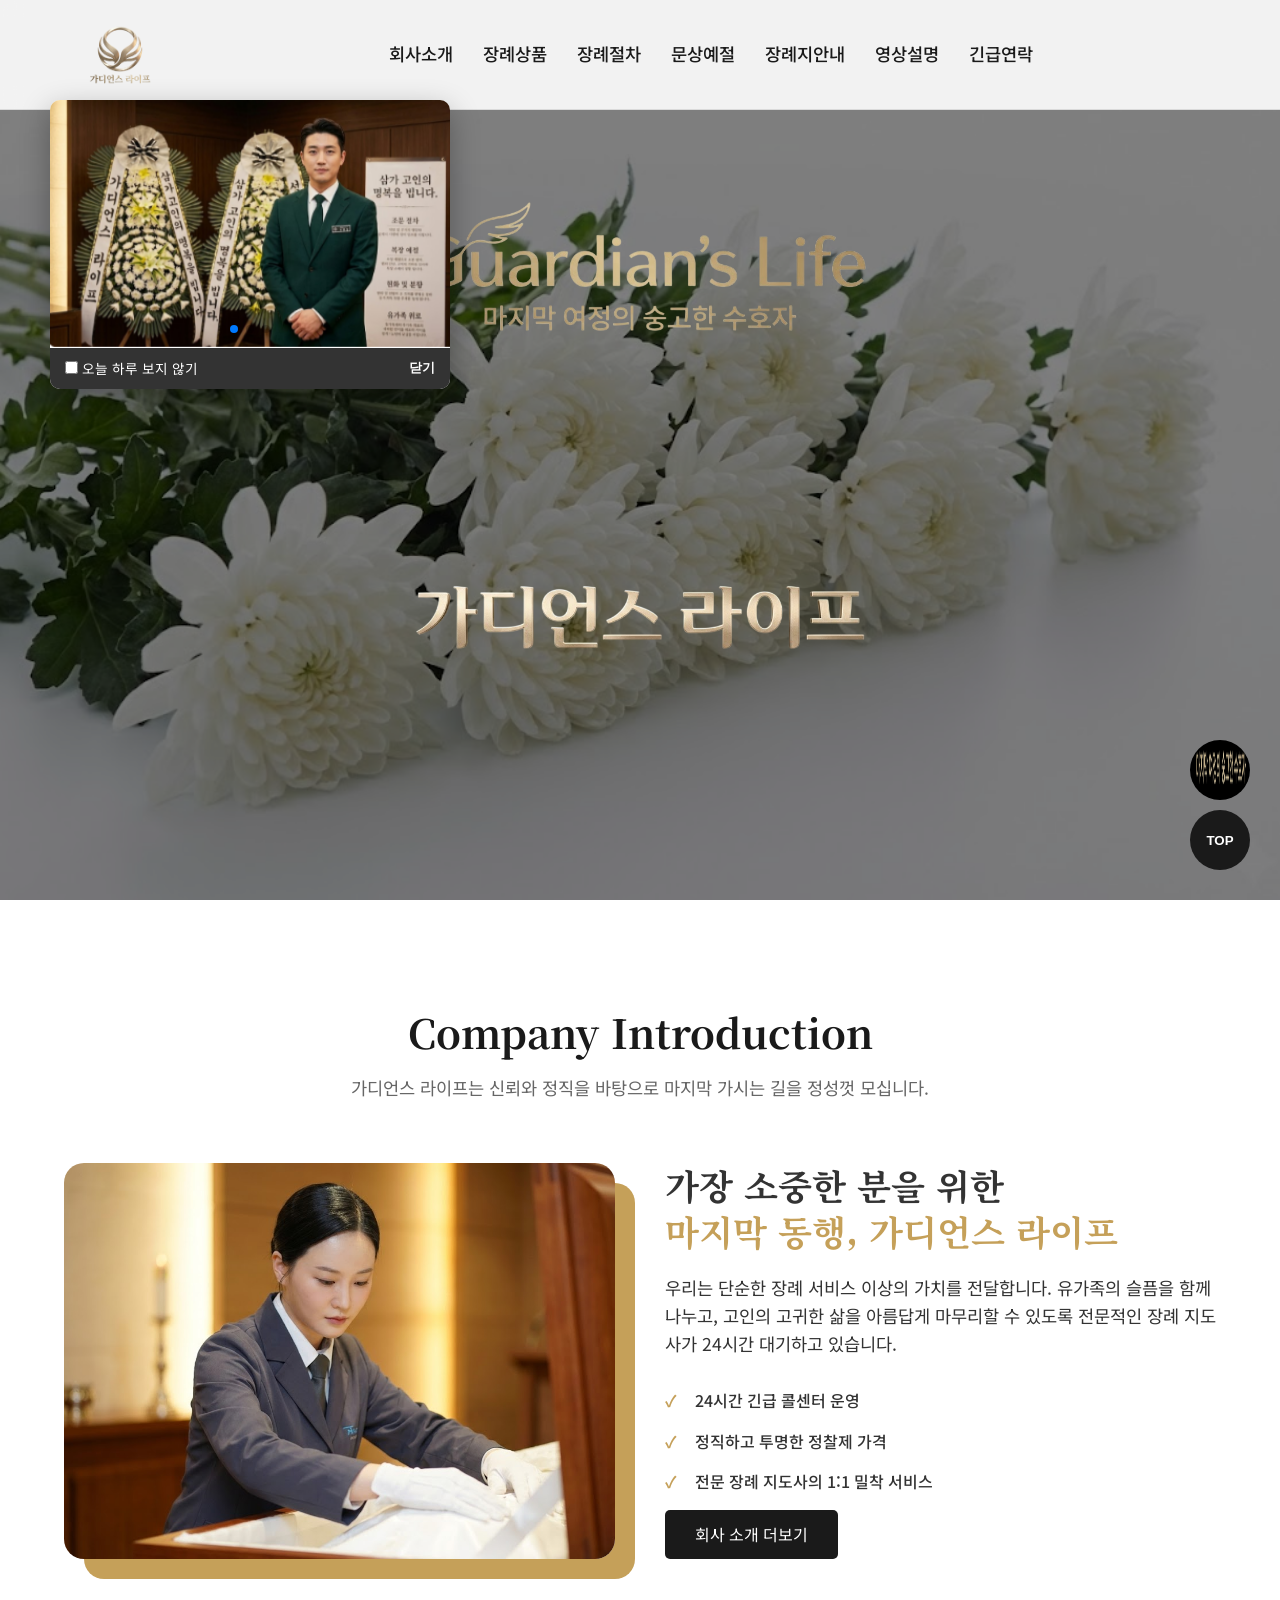
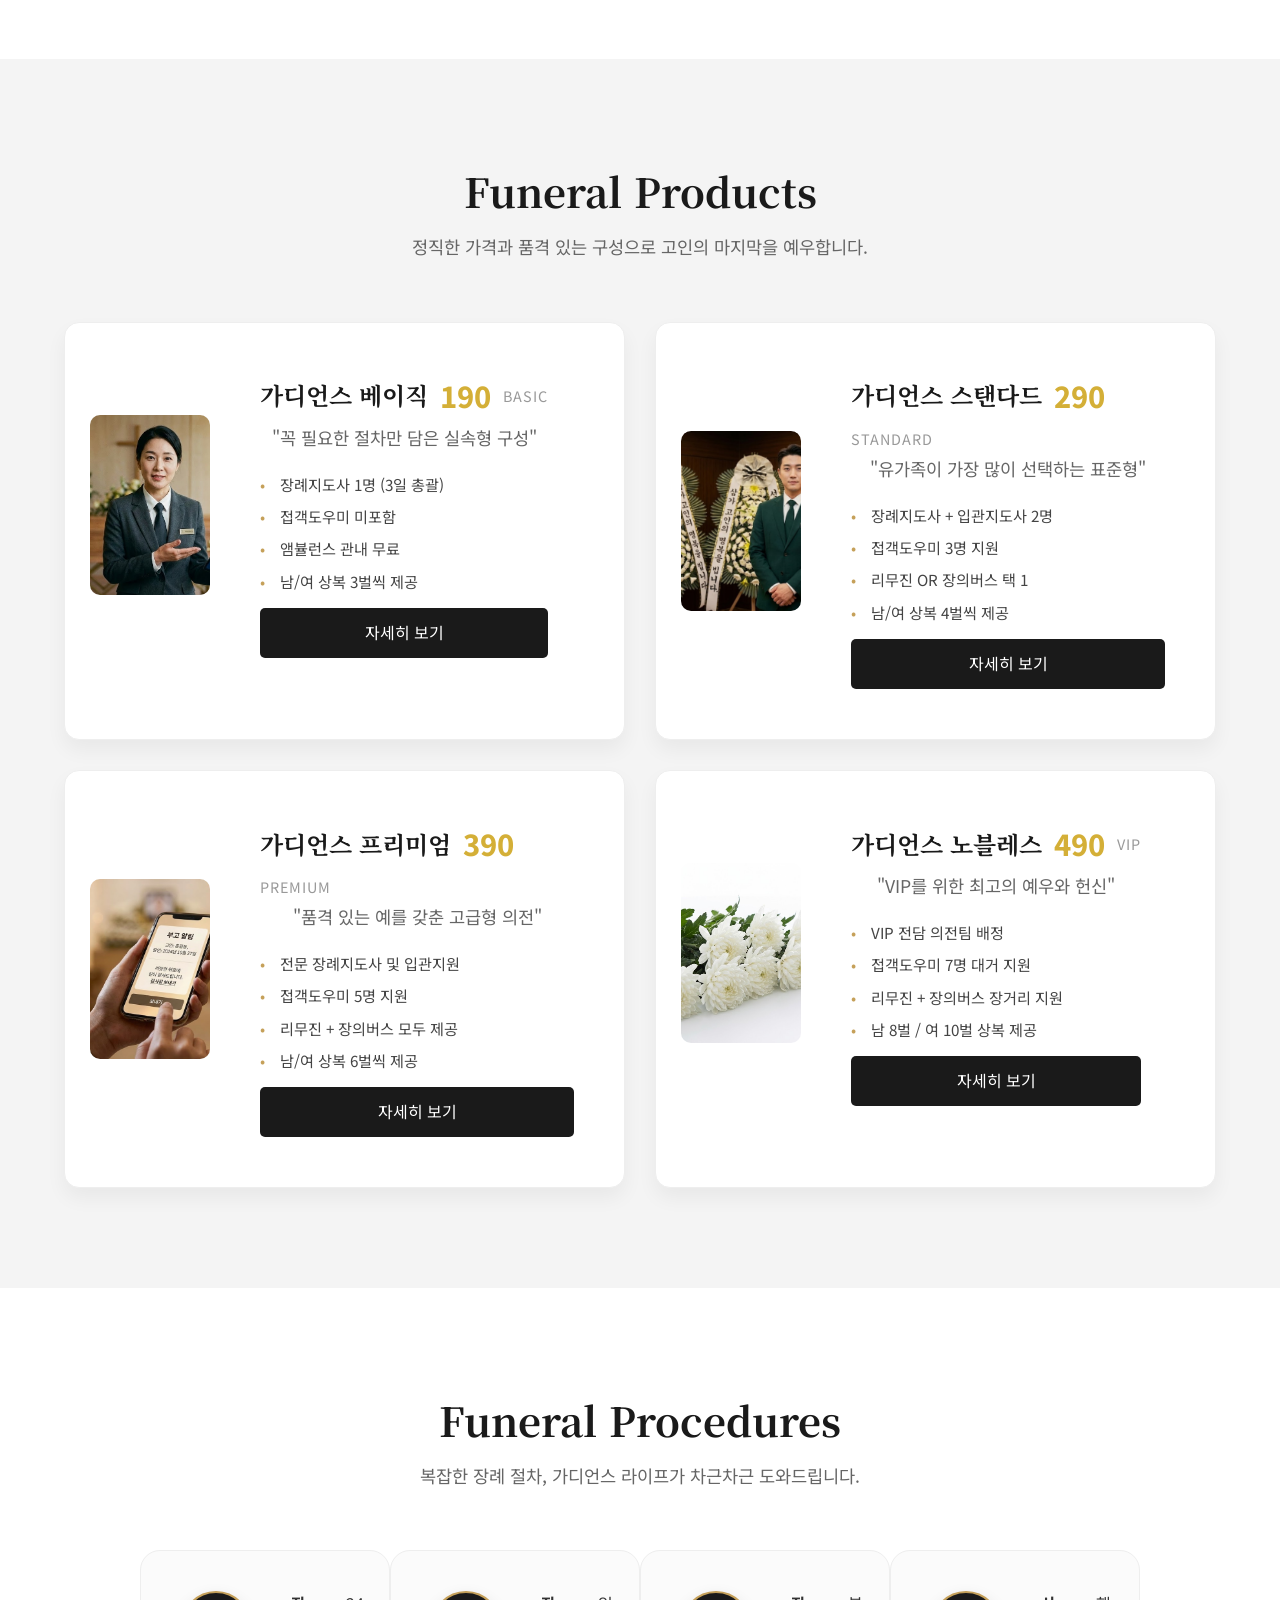
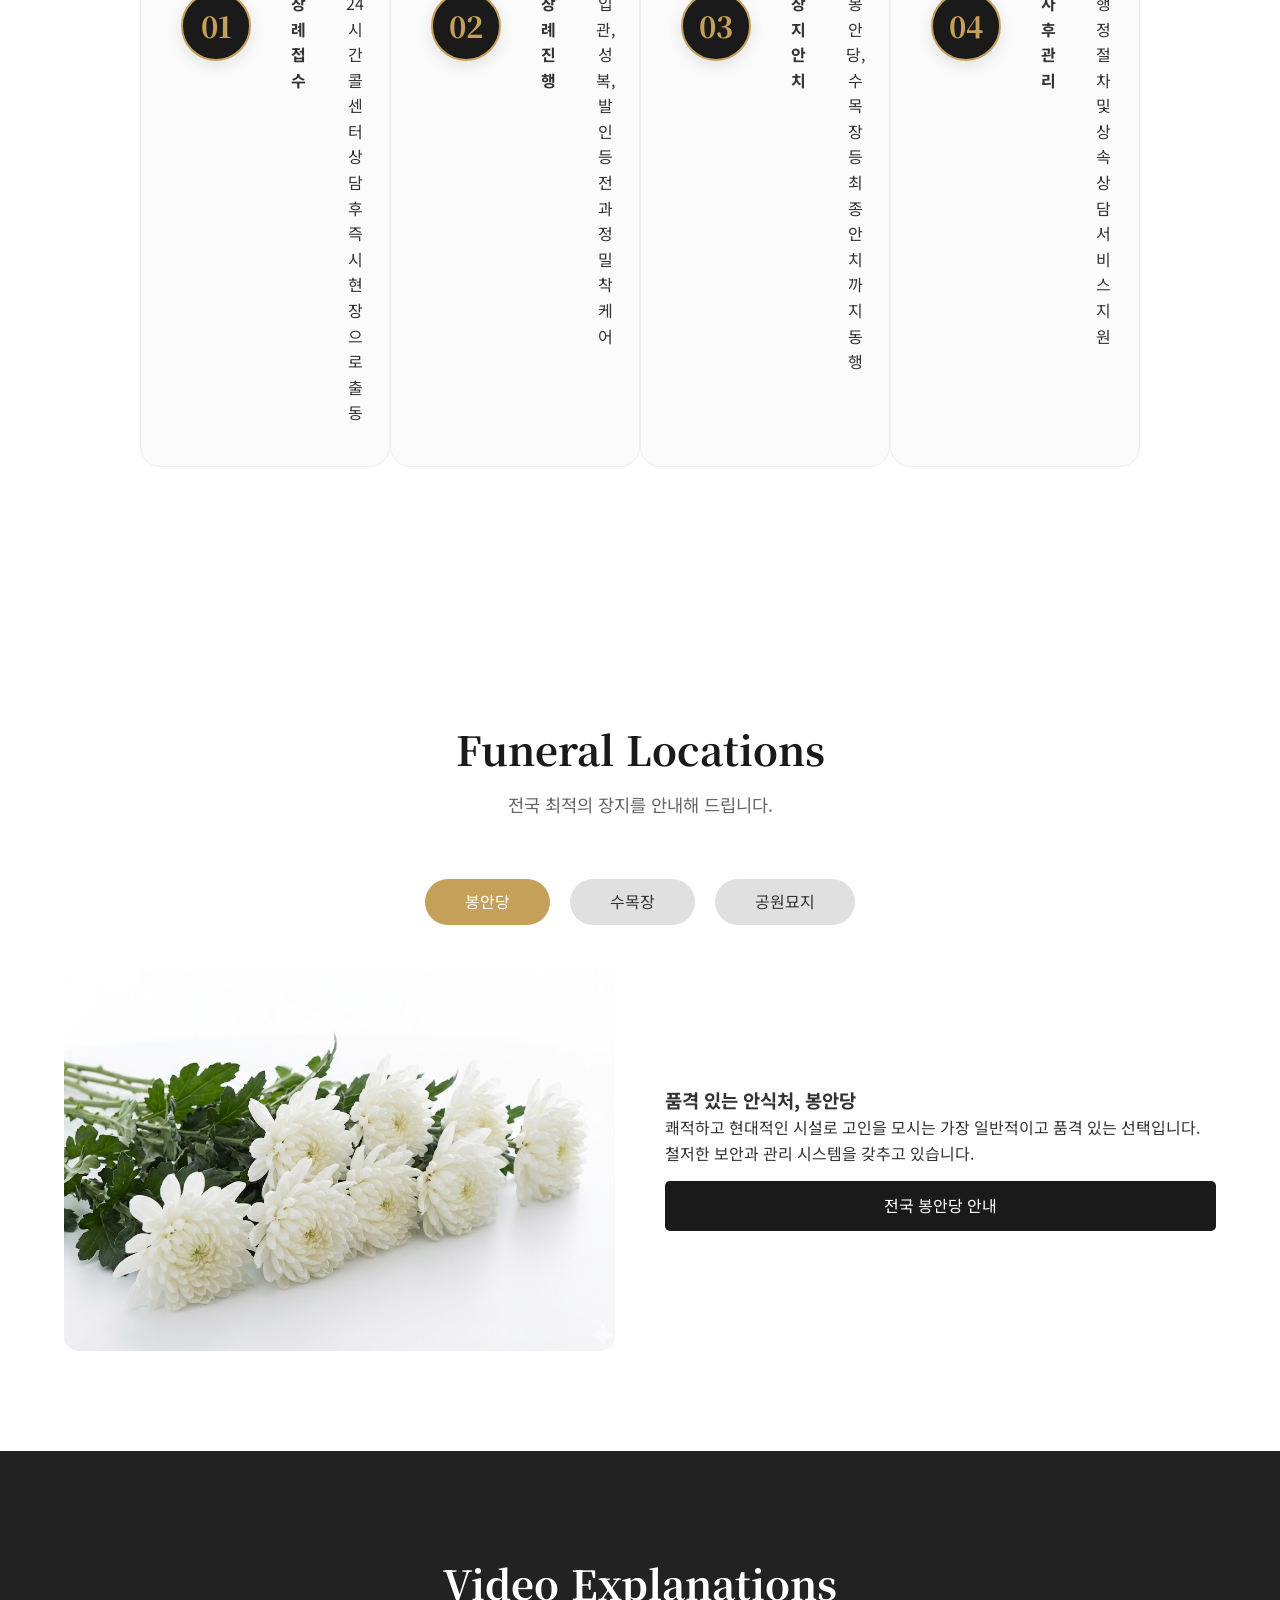
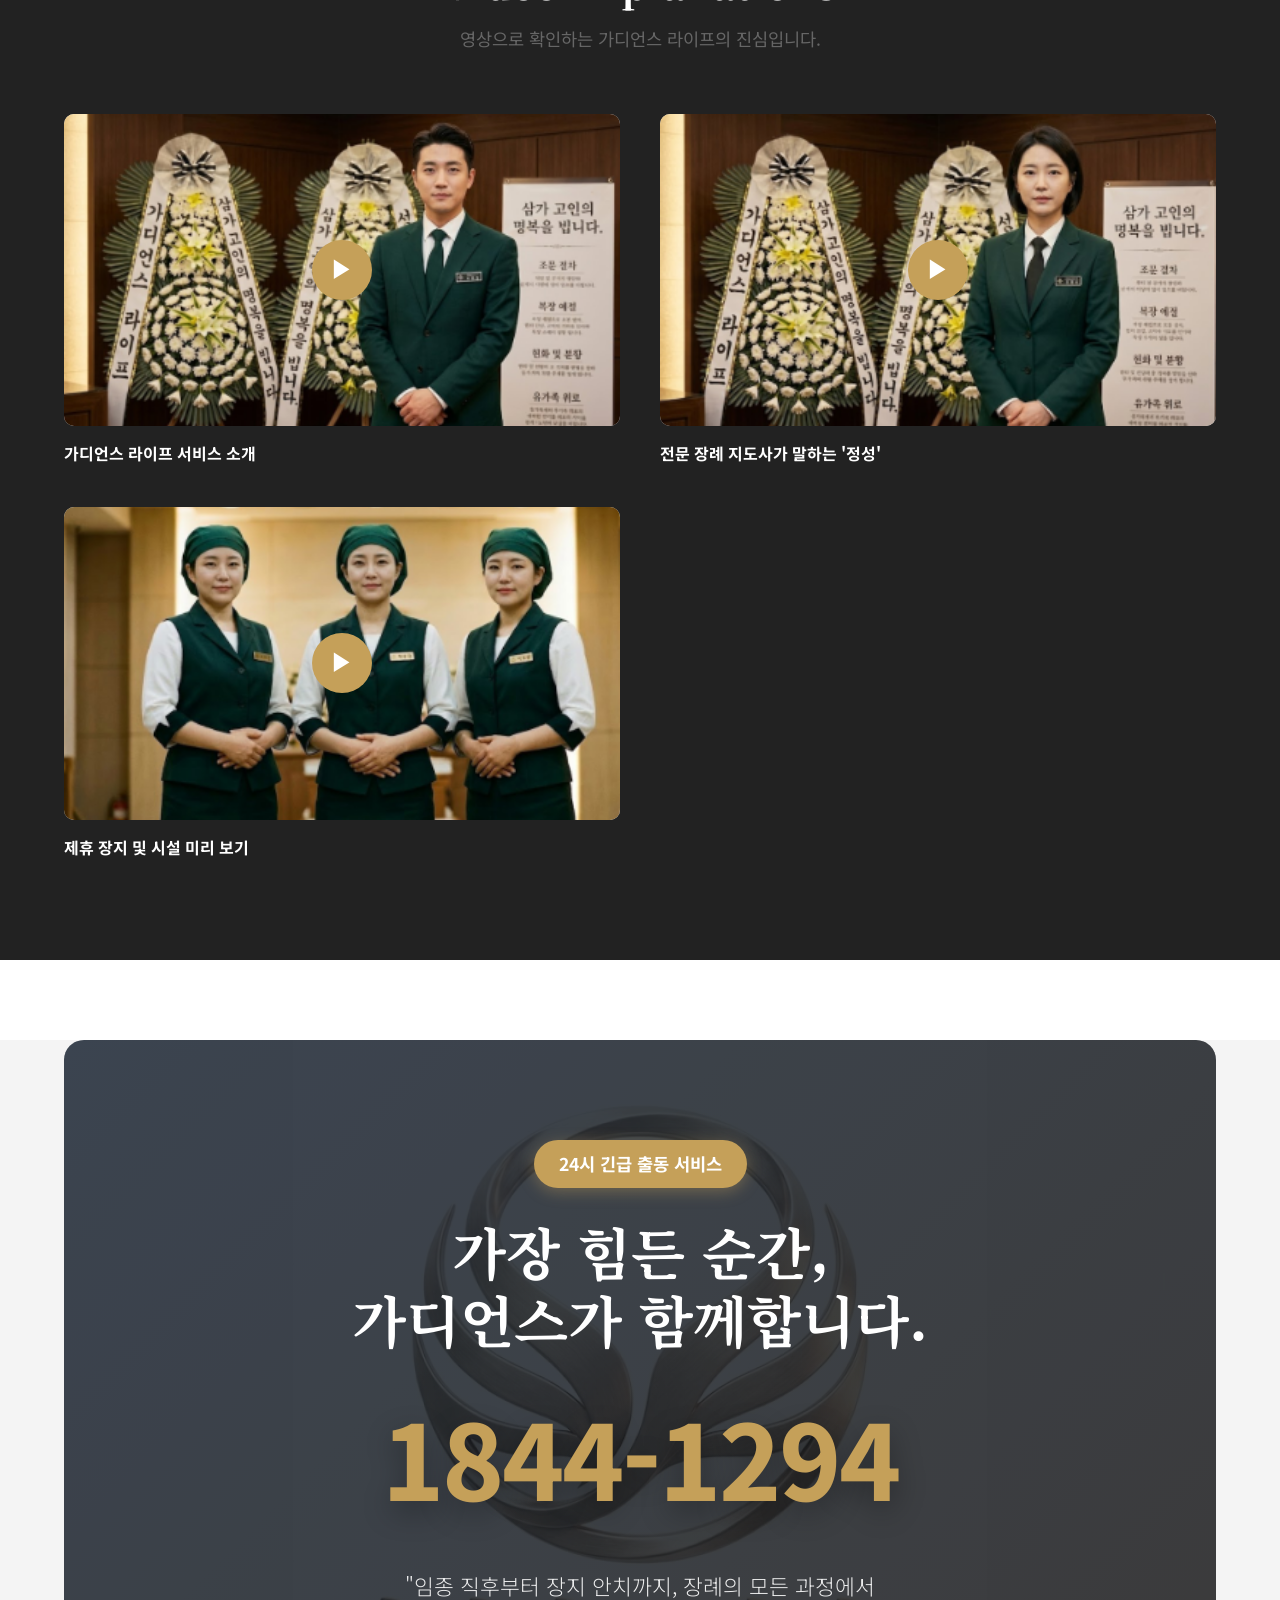
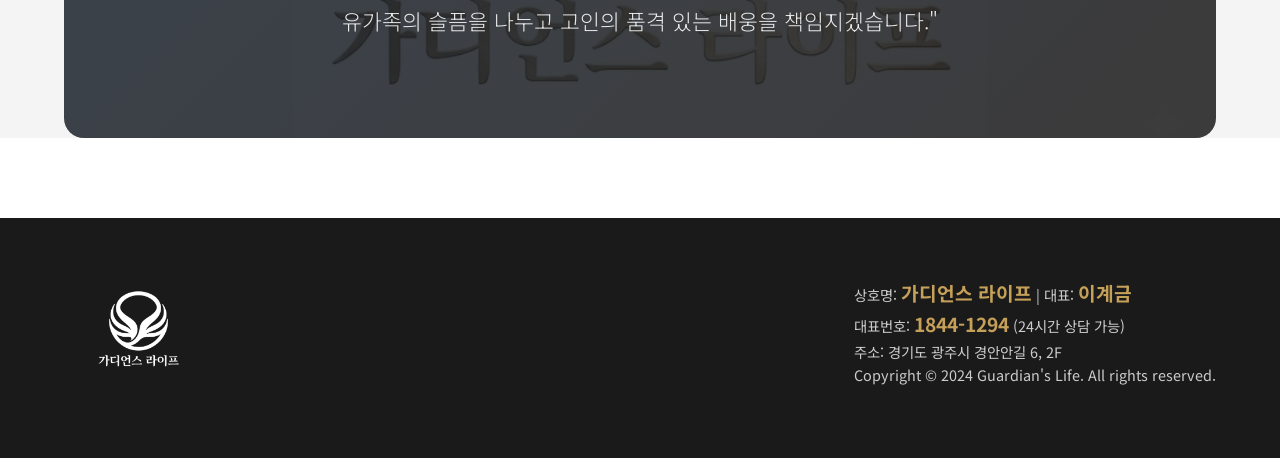
==== commit ddd59176: "Add files via upload" ====
--- a/index.html
+++ b/index.html
@@ -31,6 +31,7 @@
                     <li><a href="pages/intro.html">회사소개</a></li>
                     <li><a href="pages/products-190.html">장례상품</a></li>
                     <li><a href="pages/procedure.html">장례절차</a></li>
+                    <li><a href="pages/etiquette.html">문상예절</a></li>
                     <li><a href="pages/locations.html">장례지안내</a></li>
                     <li><a href="pages/video.html">영상설명</a></li>
                     <li><a href="pages/consultation.html">긴급연락</a></li>
--- a/css/style.css
+++ b/css/style.css
@@ -1744,8 +1744,275 @@
     background: #D4AF37;
 }
 
+/* --- Revised Procedure Page Styling (Clean Version) --- */
+
+/* Tab Menu */
+.procedure-tabs {
+    margin: 50px 0;
+    text-align: center;
+}
+
+.tab-list {
+    display: flex;
+    justify-content: center;
+    gap: 15px;
+    flex-wrap: wrap;
+    list-style: none;
+    padding: 0;
+}
+
+.tab-item {
+    padding: 12px 35px;
+    font-size: 1.1rem;
+    font-weight: 700;
+    color: #888;
+    background: #f8f8f8;
+    border-radius: 50px;
+    cursor: pointer;
+    transition: all 0.3s ease;
+    border: 1px solid #eee;
+}
+
+.tab-item:hover {
+    color: var(--secondary-color);
+    background: #fff;
+    border-color: var(--secondary-color);
+}
+
+.tab-item.active {
+    color: #fff;
+    background: var(--primary-color);
+    border-color: var(--primary-color);
+    box-shadow: 0 5px 15px rgba(0,0,0,0.1);
+}
+
+/* Tab Panels Visibility */
+.tab-panel {
+    display: none;
+}
+
+.tab-panel.active {
+    display: block;
+    animation: fadeInUp 0.6s ease both;
+}
+
+@keyframes fadeInUp {
+    from { opacity: 0; transform: translateY(30px); }
+    to { opacity: 1; transform: translateY(0); }
+}
+
+/* Section 1: Prep Checklist */
+.prep-checklist {
+    display: grid;
+    grid-template-columns: repeat(3, 1fr);
+    gap: 30px;
+}
+
+.checklist-item {
+    background: #fff;
+    padding: 50px 35px;
+    border-radius: 25px;
+    box-shadow: 0 15px 40px rgba(0,0,0,0.05);
+    border: 1px solid #f2f2f2;
+    text-align: center;
+    transition: 0.4s cubic-bezier(0.165, 0.84, 0.44, 1);
+}
+
+.checklist-item:hover {
+    transform: translateY(-10px);
+    border-color: var(--secondary-color);
+    box-shadow: 0 20px 50px rgba(0,0,0,0.1);
+}
+
+.checklist-item .icon {
+    font-size: 3.5rem;
+    margin-bottom: 25px;
+    display: block;
+}
+
+.checklist-item h3 {
+    font-family: var(--font-title);
+    font-size: 1.5rem;
+    margin-bottom: 20px;
+    color: var(--primary-color);
+}
+
+.checklist-item p {
+    font-size: 1.05rem;
+    color: #666;
+    line-height: 1.8;
+}
+
+.checklist-item strong {
+    color: var(--secondary-color);
+    font-weight: 700;
+}
+
+/* Section 2: Timeline Revision */
+.procedure-timeline {
+    max-width: 900px;
+    margin: 40px auto;
+    position: relative;
+    padding-left: 20px;
+}
+
+.procedure-timeline::before {
+    content: '';
+    position: absolute;
+    left: 10px;
+    top: 10px;
+    width: 2px;
+    height: calc(100% - 20px);
+    background: linear-gradient(to bottom, var(--secondary-color), #eee);
+}
+
+.timeline-step {
+    position: relative;
+    padding-bottom: 80px;
+    padding-left: 60px;
+}
+
+.timeline-step:last-child {
+    padding-bottom: 30px;
+}
+
+.timeline-step::before {
+    content: '';
+    position: absolute;
+    left: 1px;
+    top: 0;
+    width: 20px;
+    height: 20px;
+    border-radius: 50%;
+    background: #fff;
+    border: 4px solid var(--secondary-color);
+    z-index: 2;
+    box-shadow: 0 0 0 5px #fff;
+}
+
+.timeline-step .day-tag {
+    display: inline-block;
+    padding: 5px 18px;
+    background: var(--secondary-color);
+    color: #fff;
+    border-radius: 25px;
+    font-size: 0.9rem;
+    font-weight: 800;
+    margin-bottom: 20px;
+    letter-spacing: 0.5px;
+}
+
+.timeline-step h3 {
+    font-family: var(--font-title);
+    font-size: 1.9rem;
+    margin-bottom: 25px;
+    color: var(--primary-color);
+}
+
+.step-desc ul {
+    list-style: none;
+    padding: 0;
+}
+
+.step-desc ul li {
+    font-size: 1.15rem;
+    color: #444;
+    margin-bottom: 18px;
+    line-height: 1.8;
+    position: relative;
+    padding-left: 25px;
+}
+
+.step-desc ul li::before {
+    content: '•';
+    position: absolute;
+    left: 0;
+    color: var(--secondary-color);
+    font-weight: bold;
+    font-size: 1.2rem;
+}
+
+.step-desc ul li strong {
+    color: var(--primary-color);
+    font-weight: 700;
+    box-shadow: inset 0 -8px 0 rgba(197, 160, 89, 0.15);
+}
+
+/* Section 3: Etiquette Grid */
+.etiquette-grid {
+    display: grid;
+    grid-template-columns: repeat(3, 1fr);
+    gap: 30px;
+    margin-top: 30px;
+}
+
+.etiquette-card {
+    background: #fff;
+    border-radius: 20px;
+    overflow: hidden;
+    box-shadow: 0 15px 40px rgba(0,0,0,0.06);
+    border: 1px solid #f0f0f0;
+    transition: 0.3s ease;
+}
+
+.etiquette-card:hover {
+    box-shadow: 0 20px 60px rgba(0,0,0,0.1);
+}
+
+.card-header {
+    background: var(--primary-color);
+    color: var(--secondary-color);
+    padding: 25px;
+    font-size: 1.4rem;
+    font-family: var(--font-title);
+    font-weight: 700;
+    text-align: center;
+    border-bottom: 3px solid var(--secondary-color);
+}
+
+.card-body {
+    padding: 40px 30px;
+}
+
+.card-body ul {
+    list-style: none;
+    padding: 0;
+}
+
+.card-body ul li {
+    font-size: 1.1rem;
+    color: #555;
+    margin-bottom: 20px;
+    line-height: 1.7;
+    position: relative;
+    padding-left: 25px;
+}
+
+.card-body ul li::before {
+    content: '→';
+    position: absolute;
+    left: 0;
+    color: var(--secondary-color);
+    font-weight: bold;
+}
+
+.card-body strong {
+    color: var(--primary-color);
+    font-weight: 800;
+}
+
+.procedure-footer-note {
+    text-align: center;
+    margin-top: 100px;
+    padding: 30px;
+    background: #f9f9f9;
+    border-radius: 15px;
+    font-size: 1.1rem;
+    color: #777;
+}
+
+/* Tablet / Mobile Optimized */
 .timeline-item {
-    position: relative;
     padding-left: 100px;
     margin-bottom: 60px;
 }
@@ -2169,31 +2436,225 @@
     text-align: left;
 }
 
-@media (max-width: 992px) {
-    .ceo-container {
-        gap: 40px;
-    }
-
-    .ceo-headline {
-        font-size: 1.8rem;
-    }
-}
-
-@media (max-width: 768px) {
-    .ceo-container {
-        flex-direction: column;
-    }
-
-    .ceo-image {
-        flex: none;
-        width: 100%;
-        max-width: 300px;
-        margin-bottom: 40px;
-    }
-
-    .ceo-image img {
-        height: auto;
-    }
+/* Consultation Page UI */
+.emergency-box {
+    background: linear-gradient(135deg, #e74c3c, #f39c12);
+    padding: 40px 0;
+    margin-bottom: 60px;
+    color: var(--white);
+    text-align: center;
+    box-shadow: 0 10px 30px rgba(231, 76, 60, 0.2);
+}
+
+.emergency-inner p {
+    font-size: 1.3rem;
+    margin-bottom: 25px;
+    font-weight: 700;
+    letter-spacing: -0.5px;
+}
+
+.btn-emergency-call {
+    display: inline-flex;
+    align-items: center;
+    justify-content: center;
+    background: var(--white);
+    color: #e74c3c;
+    padding: 0 50px;
+    height: 70px;
+    border-radius: 35px;
+    font-size: 1.5rem;
+    font-weight: 800;
+    transition: 0.3s cubic-bezier(0.4, 0, 0.2, 1);
+    text-decoration: none;
+    box-shadow: 0 8px 25px rgba(0, 0, 0, 0.15);
+}
+
+.btn-emergency-call:hover {
+    transform: translateY(-3px) scale(1.02);
+    box-shadow: 0 12px 35px rgba(0, 0, 0, 0.2);
+    background: var(--primary-color);
+    color: var(--white);
+}
+
+/* Form refinement */
+.form-wrapper {
+    background: var(--white);
+    padding: 50px;
+    border-radius: 30px;
+    box-shadow: 0 15px 50px rgba(0, 0, 0, 0.06);
+    max-width: 800px;
+    margin: 0 auto;
+}
+
+.consult-form .form-group label {
+    font-weight: 700;
+    color: var(--primary-color);
+    margin-bottom: 12px;
+    font-size: 1.1rem;
+}
+
+.consult-form input,
+.consult-form textarea {
+    border: 1px solid #eee;
+    background: #fcfcfc;
+    padding: 15px 20px;
+    border-radius: 12px;
+    font-size: 1rem;
+    transition: 0.3s;
+}
+
+.consult-form input:focus,
+.consult-form textarea:focus {
+    border-color: var(--secondary-color);
+    background: #fff;
+    box-shadow: 0 0 0 4px rgba(212, 175, 55, 0.1);
+}
+
+.radio-group {
+    display: grid;
+    grid-template-columns: repeat(3, 1fr);
+    gap: 15px;
+    margin-top: 15px;
+}
+
+.radio-item {
+    position: relative;
+    display: flex;
+    flex-direction: column;
+    align-items: center;
+    justify-content: center;
+    padding: 25px 15px;
+    background: #fbfbfb;
+    border: 1px solid #efefef;
+    border-radius: 20px;
+    cursor: pointer;
+    transition: all 0.3s cubic-bezier(0.4, 0, 0.2, 1);
+    text-align: center;
+}
+
+.radio-item input {
+    margin-bottom: 12px;
+    width: 20px;
+    height: 20px;
+    accent-color: var(--secondary-color);
+    cursor: pointer;
+}
+
+.radio-item span {
+    font-size: 1.1rem;
+    font-weight: 700;
+    color: #444;
+    transition: 0.3s;
+}
+
+.radio-item:hover {
+    border-color: var(--secondary-color);
+    background: #fff;
+    transform: translateY(-3px);
+    box-shadow: 0 5px 15px rgba(212, 175, 55, 0.1);
+}
+
+.radio-item:has(input:checked) {
+    background: var(--secondary-color);
+    border-color: var(--secondary-color);
+    box-shadow: 0 10px 25px rgba(212, 175, 55, 0.3);
+}
+
+.radio-item:has(input:checked) span {
+    color: var(--white);
+}
+
+.radio-item:has(input:checked) input {
+    filter: brightness(0) invert(1);
+}
+
+@media (max-width: 768px) {
+    .form-wrapper {
+        padding: 30px 20px;
+    }
+}
+
+@media (max-width: 576px) {
+    .radio-group {
+        grid-template-columns: 1fr;
+    }
+
+    .radio-item {
+        padding: 20px;
+    }
+}
+
+/* CEO Section */
+.ceo-section {
+    padding: 80px 0;
+}
+
+.ceo-container {
+    gap: 60px;
+}
+
+.ceo-image {
+    flex: 0 0 40%;
+}
+
+.ceo-image img {
+    width: 100%;
+    height: auto;
+    border-radius: 15px;
+    box-shadow: 0 15px 35px rgba(0, 0, 0, 0.1);
+}
+
+.ceo-content {
+    flex: 1;
+}
+
+.ceo-headline {
+    font-family: var(--font-title);
+    font-size: 2.2rem;
+    color: var(--primary-color);
+    line-height: 1.4;
+    margin-bottom: 20px;
+}
+
+.ceo-sub-headline {
+    font-size: 1.2rem;
+    font-weight: 700;
+    color: #D4AF37;
+    margin-bottom: 40px;
+}
+
+.ceo-body-text p {
+    font-size: 1.15rem;
+    line-height: 1.8;
+    color: #444;
+    text-align: left;
+}
+
+@media (max-width: 992px) {
+    .ceo-container {
+        gap: 40px;
+    }
+
+    .ceo-headline {
+        font-size: 1.8rem;
+    }
+}
+
+@media (max-width: 768px) {
+    .ceo-container {
+        flex-direction: column;
+    }
+
+    .ceo-image {
+        flex: none;
+        width: 100%;
+        max-width: 300px;
+        margin-bottom: 40px;
+    }
+
+    .ceo-image img {
+        height: auto;
+    }
 }
 /* Jangji (Funeral Locations) Overhaul */
 .jangji-philosophy {
@@ -2561,4 +3022,391 @@
         padding: 8px 20px;
     }
 }
-
+
+/* --- Condolence Etiquette Page Styling --- */
+
+.etiquette-section {
+    padding: 80px 0;
+}
+
+.section-divider {
+    border: 0;
+    height: 1px;
+    background: linear-gradient(to right, transparent, #eee, transparent);
+    margin: 40px 0;
+}
+
+/* Section 1: Clothing Cards */
+.clothing-grid {
+    display: grid;
+    grid-template-columns: repeat(2, 1fr);
+    gap: 40px;
+    margin-top: 50px;
+}
+
+.clothing-card {
+    background: #fff;
+    border-radius: 20px;
+    box-shadow: 0 15px 45px rgba(0,0,0,0.05);
+    border: 1px solid #f0f0f0;
+    overflow: hidden;
+    transition: 0.4s;
+}
+
+.clothing-card:hover {
+    transform: translateY(-10px);
+    border-color: var(--secondary-color);
+    box-shadow: 0 20px 60px rgba(0,0,0,0.1);
+}
+
+.clothing-card .card-tag {
+    background: var(--primary-color);
+    color: var(--secondary-color);
+    padding: 10px 25px;
+    font-size: 0.9rem;
+    font-weight: 700;
+    letter-spacing: 1px;
+    text-transform: uppercase;
+}
+
+.clothing-card .card-content {
+    padding: 40px;
+}
+
+.clothing-card h3 {
+    font-family: var(--font-title);
+    font-size: 1.8rem;
+    margin-bottom: 25px;
+    color: var(--primary-color);
+    position: relative;
+}
+
+.clothing-card h3::after {
+    content: '';
+    position: absolute;
+    left: 0;
+    bottom: -10px;
+    width: 30px;
+    height: 2px;
+    background: var(--secondary-color);
+}
+
+.clothing-card ul {
+    list-style: none;
+    padding: 0;
+}
+
+.clothing-card ul li {
+    font-size: 1.1rem;
+    color: #555;
+    margin-bottom: 15px;
+    line-height: 1.7;
+    position: relative;
+    padding-left: 20px;
+}
+
+.clothing-card ul li::before {
+    content: '•';
+    position: absolute;
+    left: 0;
+    color: var(--secondary-color);
+    font-weight: bold;
+}
+
+.clothing-card strong {
+    color: var(--primary-color);
+    font-weight: 700;
+}
+
+/* Section 2: Step Timeline */
+.step-timeline {
+    position: relative;
+    max-width: 1000px;
+    margin: 60px auto 0;
+}
+
+.step-item {
+    display: flex;
+    align-items: flex-start;
+    gap: 40px;
+    margin-bottom: 50px;
+    padding: 40px;
+    background: #fbfbfb;
+    border-radius: 20px;
+    border: 1px solid #eee;
+    transition: 0.3s;
+}
+
+.step-item:hover {
+    background: #fff;
+    box-shadow: 0 10px 30px rgba(0,0,0,0.05);
+}
+
+.step-num {
+    flex: 0 0 70px;
+    height: 70px;
+    background: var(--primary-color);
+    color: var(--secondary-color);
+    border-radius: 50%;
+    display: flex;
+    align-items: center;
+    justify-content: center;
+    font-size: 1.8rem;
+    font-weight: 800;
+    font-family: var(--font-title);
+    box-shadow: 0 5px 15px rgba(0,0,0,0.1);
+}
+
+.step-content {
+    flex: 1;
+}
+
+.step-content h4 {
+    font-family: var(--font-title);
+    font-size: 1.5rem;
+    color: var(--primary-color);
+    margin-bottom: 15px;
+}
+
+.step-content p {
+    font-size: 1.1rem;
+    color: #666;
+    line-height: 1.7;
+    margin-bottom: 10px;
+}
+
+.step-content strong {
+    color: var(--secondary-color);
+    font-weight: 700;
+}
+
+/* Section 3: Highlight Box */
+.hand-position-info {
+    margin: 40px 0 80px;
+}
+
+.highlight-box {
+    background: #1a2533;
+    padding: 60px 40px;
+    border-radius: 30px;
+    color: #fff;
+    text-align: center;
+    border: 2px solid var(--secondary-color);
+    box-shadow: 0 20px 50px rgba(0,0,0,0.2);
+    position: relative;
+    overflow: hidden;
+    z-index: 1;
+}
+
+.highlight-box::before {
+    content: '';
+    position: absolute;
+    top: -50%;
+    left: -50%;
+    width: 200%;
+    height: 200%;
+    background: radial-gradient(circle, rgba(212, 175, 55, 0.05) 0%, transparent 70%);
+    z-index: -1;
+}
+
+.highlight-box h3 {
+    font-family: var(--font-title);
+    font-size: 2rem;
+    color: var(--secondary-color);
+    margin-bottom: 25px;
+    position: relative;
+}
+
+.highlight-box > p {
+    font-size: 1.3rem;
+    margin-bottom: 40px;
+    opacity: 0.9;
+    font-weight: 300;
+}
+
+.hand-flex {
+    display: flex;
+    align-items: center;
+    justify-content: center;
+    gap: 40px;
+    position: relative;
+}
+
+.hand-item {
+    padding: 30px 50px;
+    background: rgba(255,255,255,0.05);
+    border-radius: 15px;
+    border: 1px solid rgba(255,255,255,0.1);
+    flex: 1;
+    max-width: 300px;
+}
+
+.hand-item .gender {
+    display: block;
+    font-size: 1.1rem;
+    color: #ccc;
+    margin-bottom: 10px;
+}
+
+.hand-item .pos {
+    font-size: 1.6rem;
+    font-weight: 700;
+}
+
+.hand-item.line {
+    width: 2px;
+    height: 60px;
+    background: rgba(212, 175, 55, 0.3);
+    padding: 0;
+    border: 0;
+    flex: 0 0 2px;
+}
+
+/* Section 4: Accordion */
+.accordion-wrap {
+    max-width: 900px;
+    margin: 40px auto 0;
+}
+
+.accordion-item {
+    margin-bottom: 15px;
+    border: 1px solid #eee;
+    border-radius: 12px;
+    overflow: hidden;
+    background: #fff;
+    transition: 0.3s;
+}
+
+.accordion-header {
+    padding: 25px 30px;
+    background: #fff;
+    cursor: pointer;
+    display: flex;
+    justify-content: space-between;
+    align-items: center;
+    transition: 0.3s;
+}
+
+.accordion-header span {
+    font-size: 1.25rem;
+    font-weight: 700;
+    color: var(--primary-color);
+}
+
+.accordion-header .arrow {
+    width: 12px;
+    height: 12px;
+    border-right: 2px solid var(--secondary-color);
+    border-bottom: 2px solid var(--secondary-color);
+    transform: rotate(45deg);
+    transition: 0.3s;
+}
+
+.accordion-item.active .accordion-header {
+    background: #fdfaf4;
+}
+
+.accordion-item.active .arrow {
+    transform: rotate(-135deg);
+    margin-top: 5px;
+}
+
+.accordion-body {
+    height: 0;
+    overflow: hidden;
+    padding: 0 30px;
+    transition: all 0.3s ease;
+    opacity: 0;
+}
+
+.accordion-item.active .accordion-body {
+    height: auto;
+    padding: 0 30px 40px;
+    opacity: 1;
+}
+
+.accordion-body p {
+    font-size: 1.1rem;
+    color: #555;
+    line-height: 1.8;
+    margin-bottom: 10px;
+}
+
+.accordion-body .note {
+    font-size: 1rem;
+    color: #999;
+    font-style: italic;
+    margin-top: 15px;
+}
+
+.sms-box {
+    background: #f5f5f5;
+    padding: 30px;
+    border-radius: 15px;
+    border-left: 4px solid var(--secondary-color);
+    margin-top: 20px;
+}
+
+/* Tablet / Mobile Optimization */
+@media (max-width: 992px) {
+    .clothing-grid {
+        grid-template-columns: 1fr;
+        gap: 20px;
+    }
+    .highlight-box h3 {
+        font-size: 1.6rem;
+    }
+    .hand-flex {
+        flex-direction: column;
+        gap: 20px;
+    }
+    .hand-item.line {
+        width: 100px;
+        height: 2px;
+        flex: 0 0 2px;
+    }
+    .hand-item {
+        width: 100%;
+        max-width: 100%;
+    }
+}
+
+@media (max-width: 768px) {
+    .etiquette-section {
+        padding: 60px 0;
+    }
+    .step-item {
+        flex-direction: column;
+        align-items: center;
+        text-align: center;
+        padding: 30px 20px;
+        gap: 20px;
+    }
+    .step-num {
+        flex: 0 0 60px;
+        height: 60px;
+        font-size: 1.5rem;
+    }
+    .clothing-card .card-content {
+        padding: 30px 20px;
+    }
+    .clothing-card h3 {
+        font-size: 1.5rem;
+    }
+}
+
+@media (max-width: 480px) {
+    .highlight-box {
+        padding: 40px 20px;
+    }
+    .highlight-box h3 {
+        font-size: 1.4rem;
+    }
+    .accordion-header {
+        padding: 20px;
+    }
+    .accordion-header span {
+        font-size: 1.1rem;
+    }
+}
+
